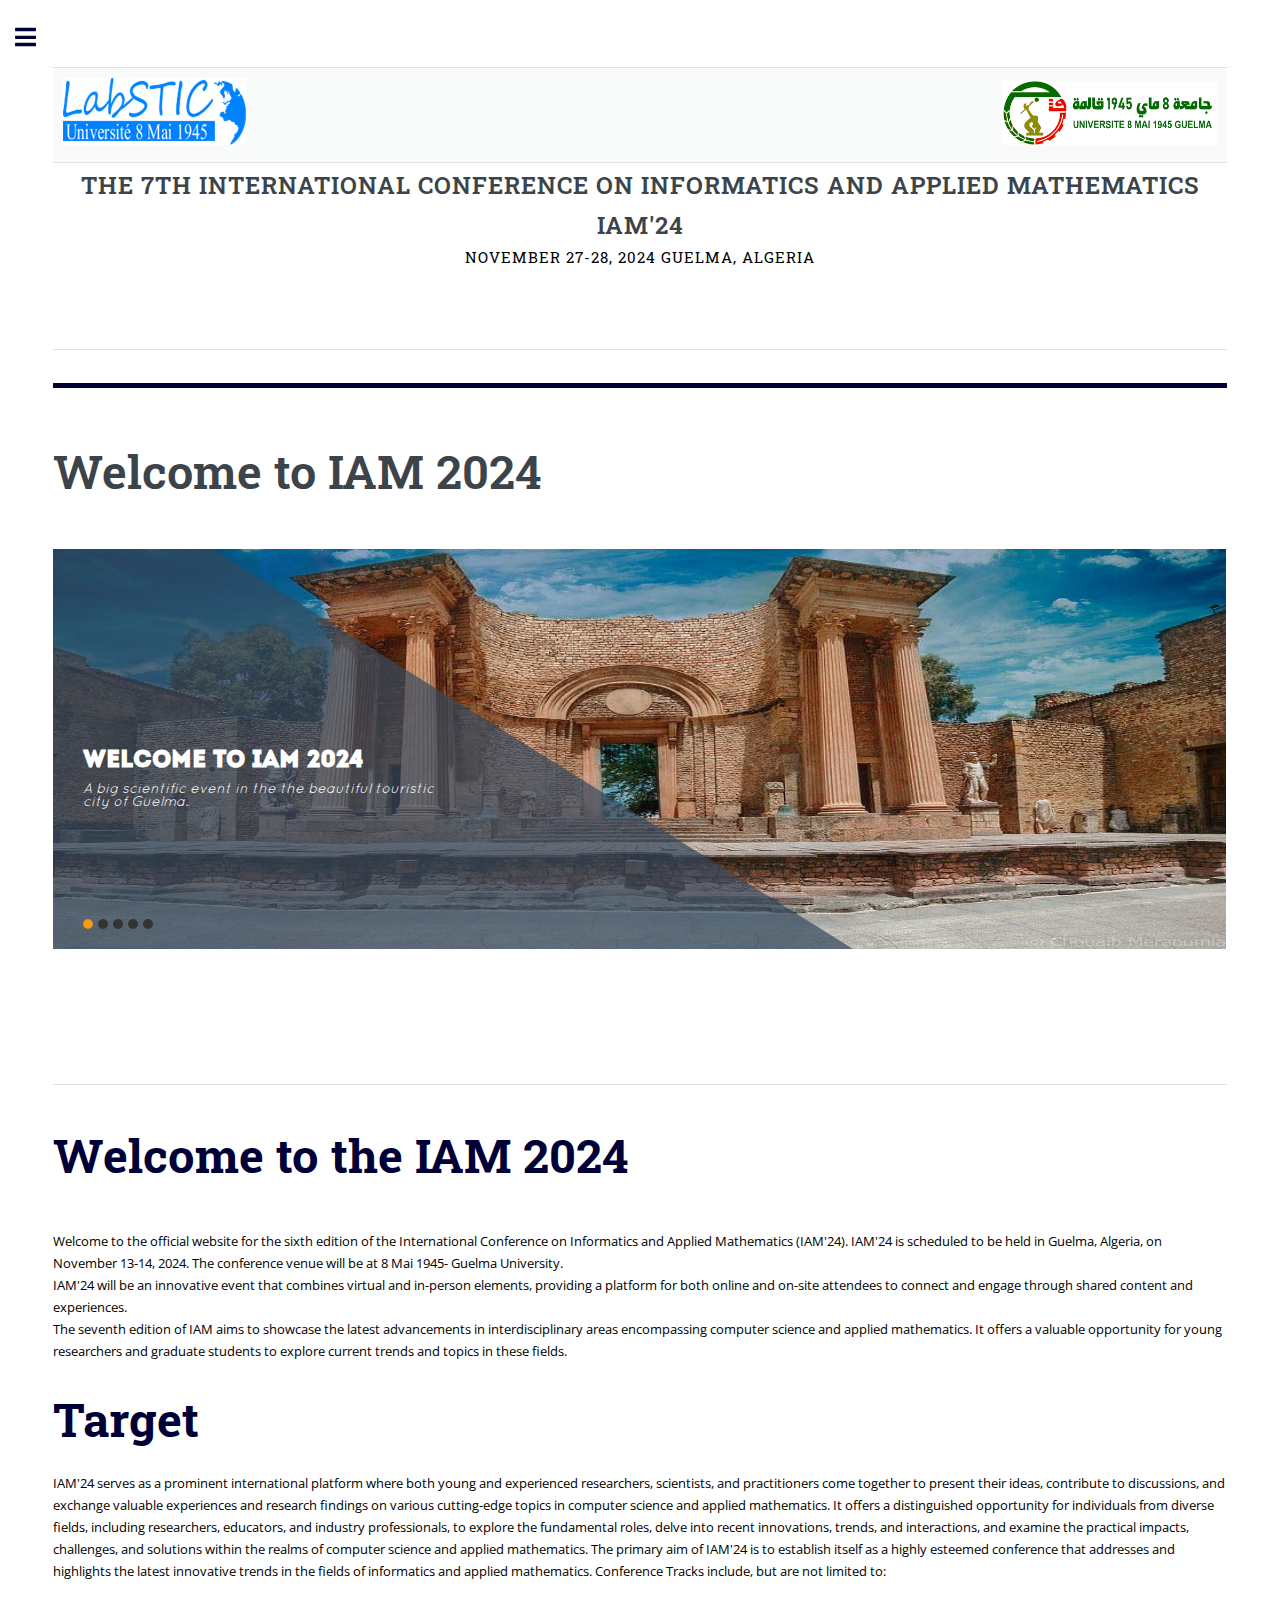
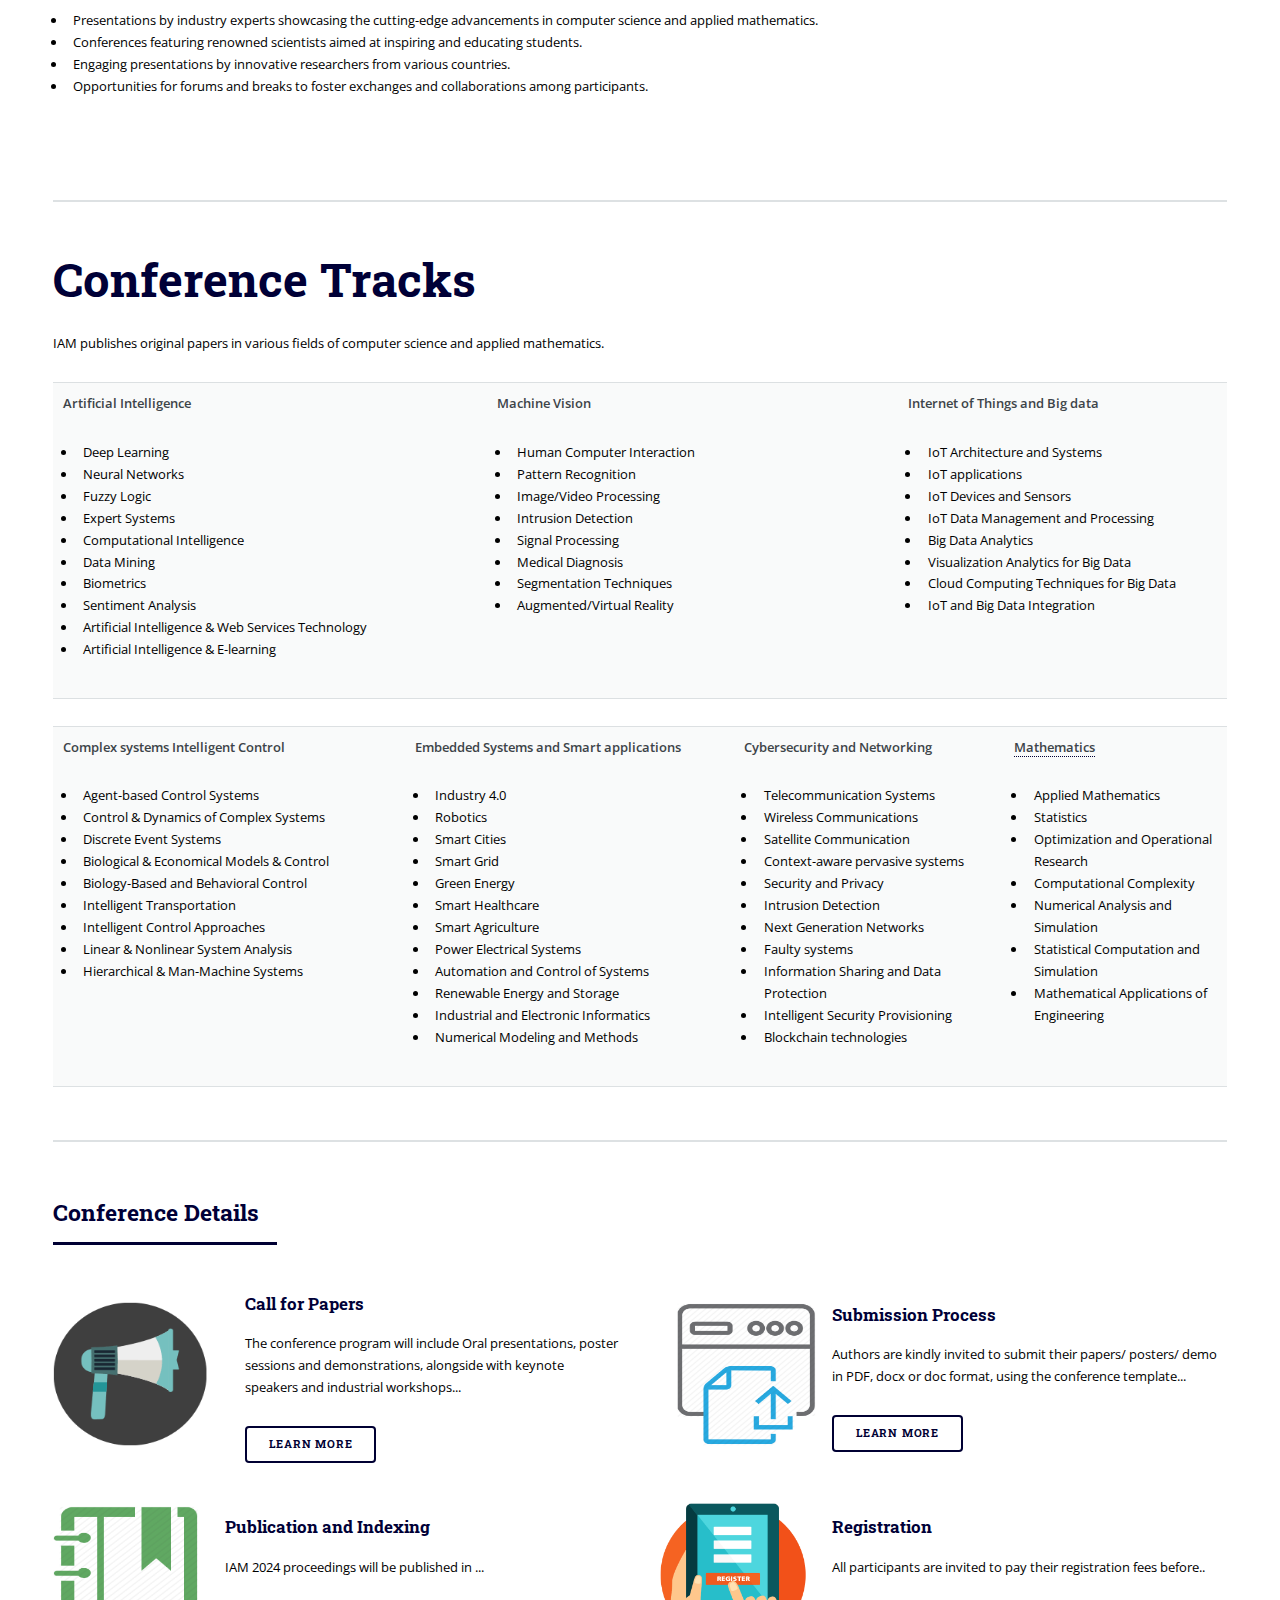
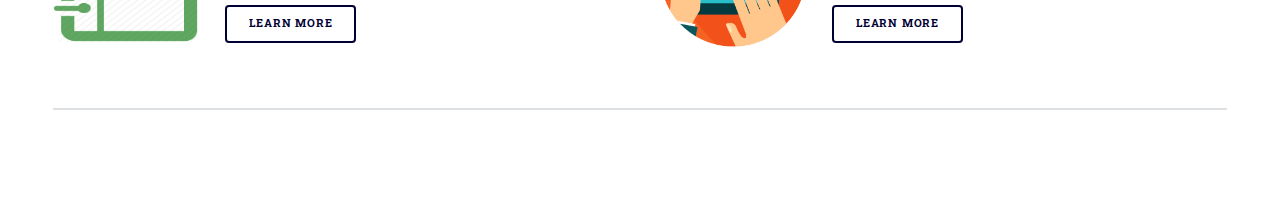
==== index.html @ 7e4f9a15 "V1" ====
<!DOCTYPE HTML>
<!--
	Editorial by HTML5 UP
	html5up.net | @ajlkn
	Free for personal and commercial use under the CCA 3.0 license (html5up.net/license)
-->
<html>
	<head>
		<title>IAM 2024</title>
		<meta charset="utf-8" />
		<meta name="viewport" content="width=device-width, initial-scale=1, user-scalable=no" />
		
		<link rel="stylesheet" href="assets/css/main.css" />
	    <style type="text/css">
<!--
.style3 {
	font-size: 24px;
	color: #000000;
}
.style4 {
	color: #000000;
	font-weight: bold;
}
-->
.responsive-image {
      max-width: 100%;
      height: auto;
    }
        </style>
</head>
	<body class="is-preload">

		<!-- Wrapper -->
			<div id="wrapper">

				<!-- Main -->
					<div id="main">
						<div class="inner">

							<!-- Header -->
								<header id="header" name="header">
									<div align="center">
									  <table width="100%" border="0">
									    <tr>
									      <td width="20%"><img src="images/labstic.png" class="responsive-image"  alt=""/></td>
									      <td width="60%">&nbsp;</td>
									      <td width="20%"><img src="images/univ.png" class="responsive-image"  alt=""/></td>
								        </tr>
									    <tr>
									      <td colspan="3"><div align="center">
									        <p><a href="index.html" class="logo"><span class="style3"><strong>The 7th International Conference on Informatics and Applied Mathematics IAM'24</strong></span> <br>
									          November 27-28, 2024  GUELMA, ALGERIA </a></p>
									        <p style="color: #FF000F"></p>
								          </div>
								          <p>&nbsp;</p></td>
								        </tr>
								      </table>
									  <p><a href="index.html" class="logo">
									  </a><a href="index.html" class="logo">
								      </a>					</span> 			  </p>
									  </div>
									
						  </header>
							<!-- Banner -->
						  <section>
								<header class="main">
									<h1><strong>Welcome to IAM 2024</strong> </h1>
								</header>
							<span class="image main"><iframe src="slider.html" frameborder="0" scrolling="no" seamless="seamless" style="display:block; width:100%; height:55vh;"></iframe></span>
								<hr class="major" />
							<div class="content">

									<header>
											<h1>Welcome to the IAM 2024</h1>		</header>
										<br>
										
                                        <p>Welcome to the official website for the sixth edition of  the International Conference on Informatics and Applied Mathematics (IAM'24).  IAM'24 is scheduled to be held in Guelma, Algeria, on November 13-14, 2024. The  conference venue will be at 8 Mai 1945- Guelma University.<br>
                                          IAM'24 will be an innovative event that combines virtual  and in-person elements, providing a platform for both online and on-site  attendees to connect and engage through shared content and experiences.<br>
                                          The seventh edition of IAM aims to showcase the latest  advancements in interdisciplinary areas encompassing computer science and  applied mathematics. It offers a valuable opportunity for young researchers and  graduate students to explore current trends and topics in these fields.</p>
                                        <h1>Target</h1>
                                        <p>IAM'24 serves as a prominent international platform where both young and experienced researchers, scientists, and practitioners come together to present their ideas, contribute to discussions, and exchange valuable experiences and research findings on various cutting-edge topics in computer science and applied mathematics. It offers a distinguished opportunity for individuals from diverse fields, including researchers, educators, and industry professionals, to explore the fundamental roles, delve into recent innovations, trends, and interactions, and examine the practical impacts, challenges, and solutions within the realms of computer science and applied mathematics.
The primary aim of IAM'24 is to establish itself as a highly esteemed conference that addresses and highlights the latest innovative trends in the fields of informatics and applied mathematics. Conference Tracks include, but are not limited to:
 <ul>
                                          <li><span dir="LTR"> </span>Presentations by industry experts  showcasing the cutting-edge advancements in computer science and applied  mathematics.</li>
                                          <li><span dir="LTR"> </span>Conferences featuring renowned  scientists aimed at inspiring and educating students.</li>
                                          <li><span dir="LTR"> </span>Engaging presentations by innovative  researchers from various countries.</li>
                                          <li><span dir="LTR"> </span>Opportunities for forums and breaks to  foster exchanges and collaborations among participants.</li>
                                        </ul>
                                        <p>&nbsp;</p>
								
								
							</div>
								
								
	</section>
								
								
						 <section id="banner">
						  <hr class="major" />
						   <div class="content">
										<header>
											<h1>Conference Tracks</h1>
											
										</header>
										<p>IAM publishes original papers in various fields of computer science and applied mathematics.</p>
										<table width="81%" border="0">
                                          <tr>
                                            <td width="37%"><p><strong>Artificial  Intelligence</strong></p>
                                              <ul type="disc">
                                                <li>Deep Learning</li>
                                                <li>Neural Networks</li>
                                                <li>Fuzzy Logic</li>
                                                <li>Expert Systems</li>
                                                <li>Computational Intelligence</li>
                                                <li>Data Mining</li>
                                                <li>Biometrics</li>
                                                <li>Sentiment Analysis</li>
                                                <li>Artificial Intelligence & Web Services Technology </li>
                                                <li>Artificial Intelligence & E-learning </li>
                                            </ul></td>
                                            <td width="35%"><p><strong>Machine  Vision</strong></p>
                                              <ul type="disc">
                                                <li>Human Computer Interaction</li>
                                                <li>Pattern Recognition</li>
                                                <li>Image/Video Processing</li>
                                                <li>Intrusion Detection</li>
                                                <li>Signal Processing</li>
                                                <li>Medical Diagnosis</li>
                                                <li>Segmentation Techniques</li>
                                                <li>Augmented/Virtual Reality</li>
                                            </ul></td>
                                            <td width="28%"><p><strong>Internet of  Things and Big data</strong></p>
                                              <ul type="disc">
                                                <li>IoT Architecture       and Systems</li>
                                                <li>IoT       applications </li>
                                                <li>IoT       Devices and Sensors</li>
                                                <li>IoT       Data Management and Processing</li>
                                                <li>Big       Data Analytics</li>
                                                <li><span dir="LTR"> </span>Visualization Analytics for Big Data</li>
                                                <li><span dir="LTR"> </span>Cloud Computing Techniques for Big Data</li>
                                                <li>IoT and Big Data Integration</li>
                                            </ul></td>
                                          </tr>
                                        </table>
										<table width="100%" border="0">
                                          <tr>
                                            <td width="30%"><p><strong>Complex  systems</strong><strong> Intelligent Control  </strong>&nbsp;</p>
                                              <ul type="disc">
                                                <li>Agent-based       Control Systems</li>
                                                <li>Control       &amp; Dynamics of Complex Systems</li>
                                                <li>Discrete       Event Systems</li>
                                                <li>Biological       &amp; Economical Models &amp; Control</li>
                                                <li>Biology-Based       and Behavioral Control</li>
                                                <li>Intelligent       Transportation</li>
                                                <li>Intelligent       Control Approaches </li>
                                                <li>Linear       &amp; Nonlinear System Analysis</li>
                                                <li>Hierarchical       &amp; Man-Machine Systems</li>
                                            </ul></td>
                                            <td width="28%"><p><strong>Embedded Systems and Smart applications</strong></p>
                                              <ul type="disc">
                                                <li>Industry       4.0</li>
                                                <li>Robotics</li>
                                                <li>Smart       Cities</li>
                                                <li>Smart       Grid</li>
                                                <li>Green       Energy</li>
                                                <li>Smart       Healthcare</li>
                                                <li>Smart       Agriculture </li>
                                                <li>Power       Electrical Systems</li>
                                                <li><span dir="LTR"> </span>Automation  and Control of Systems</li>
                                                <li><span dir="LTR"> </span>Renewable Energy and Storage</li>
                                                <li><span dir="LTR"> </span>Industrial and Electronic Informatics </li>
                                                <li>Numerical Modeling and Methods</li>
                                            </ul></td>
                                            <td width="23%"><p><strong>Cybersecurity and Networking</strong></p>
                                              <ul type="disc">
                                                <li>Telecommunication       Systems</li>
                                                <li>Wireless Communications </li>
                                                <li>Satellite Communication </li>
                                                <li>Context-aware       pervasive systems</li>
                                                <li>Security       and Privacy</li>
                                                <li>Intrusion       Detection</li>
                                                <li>Next       Generation Networks </li>
                                                <li>Faulty       systems</li>
                                                <li>Information       Sharing and Data Protection</li>
                                                <li>Intelligent       Security Provisioning</li>
                                                <li>Blockchain       technologies</li>
                                            </ul></td>
                                            <td width="19%"><p><a name="_Hlk160955831"><strong>Mathematics</strong></a></p>
                                              <ul type="disc">
                                                <li>Applied Mathematics</li>
                                                <li>Statistics</li>
                                                <li>Optimization and Operational Research</li>
                                                <li>Computational Complexity</li>
                                                <li>Numerical Analysis and Simulation</li>
                                                <li>Statistical Computation and Simulation</li>
                                                <li>Mathematical Applications of Engineering</li>
                                            </ul></td>
                                          </tr>
                                        </table>
										
                           </div>
						 </section>
							
							<!-- Section -->
								<section>
									<header class="major">
										<h2>Conference Details</h2>
									</header>
									<div class="features">
										<article>
											<span> <img src="images/cfp.png" width="192" height="144" /></span>
											<div class="content">
												<h3>Call for Papers</h3>
												<p>The conference program will include Oral presentations, poster sessions and demonstrations, alongside with keynote speakers and industrial workshops...</p> <a href="cfp.html" class="button big">Learn More</a>
											</div>
									  </article>
										<article>
											<span> <img src="images/as.png" width="172" height="144"  /></span>
											<div class="content">
												<h3>Submission Process</h3>
												<p>Authors are kindly invited to submit their papers/ posters/ demo in PDF, docx or doc format, using the conference template...</p><a href="cfp.html#sub" class="button big">Learn More</a>
											</div>
									  </article>
										<article>
											<span> <img src="images/pub.png" width="172" height="144"  /></span>
											<div class="content">
												<h3>Publication and Indexing</h3>
												<p>IAM 2024 proceedings will be published in ...</p>
												<a href="pub.html" class="button big">Learn More</a>
											</div>
										</article>
										<article>
											<span> <img src="images/reg.png" width="172" height="144"  /></span>
											<div class="content">
												<h3>Registration</h3>
												<p>All participants are invited to pay their registration fees before..</p><a href="reg.html" class="button big">Learn More</a>
											</div>
										</article>
									</div>
								</section>

							<!-- Section -->
								<section>
								  <div class="posts"></div>
						  </section>

						</div>
					</div>

				<!-- Sidebar -->
					<div id="sidebar">
						<div class="inner">

							<!-- Search -->
								<section ><span class="image main"><a href="index.html"><img src="images/logo2.png" border="0" ></a></span></section>

							<!-- Menu -->
								<nav id="menu">
									<header class="major">
										<h2>Menu</h2>
									</header>
									<ul>
										<li><a href="index.html">Home</a></li>
										<li><a href="cfp.html">Call for Papers</a></li>
										<li><a href="dates.html">Important Dates</a></li>
										<li><a href="pub.html">Publication and Indexing</a></li>
										<li>
											<span class="opener">Conference Team</span>
											<ul>
												<li><a href="team.html#hc">Honorary Chair</a></li>
												<li><a href="team.html#cc">Conference Chair</a></li>
												<li><a href="team.html#occ">Organizing Committee Chair</a></li>
												<li><a href="team.html#ocm">Organizing Committee Members</a></li>
												<li><a href="team.html#tpc">Technical Program Committee</a></li>
											</ul>
									  </li>
										
										
										<li><a href="speak.html">Invited Speakers</a></li>
										<li><a href="venue.html">Conference Venue</a></li>
										<li><a href="activities.html">Social Activities</a></li>
									</ul>
								</nav>

							
							<!-- Section -->
								<section>
									<header class="major">
										<h2>Get in touch</h2>
									</header>
									<p>Thank you for your interest in the IAM Conference. Please feel free to send your queries via </p>
									<ul class="contact">
										<li class="icon solid fa-envelope"><a href="mailto:iamconferenceguelma@gmail.com">
											iamconferenceguelma@gmail.com</a></li>
										<li class="icon solid fa-home">LabSTIC Laboratory, University of Guelma, BP 401 GUELMA 24000, Algeria</li>
									</ul>
								</section>

					  </div>
					</div>

			</div>

		<!-- Scripts -->
			<script src="assets/js/jquery.min.js"></script>
			<script src="assets/js/browser.min.js"></script>
			<script src="assets/js/breakpoints.min.js"></script>
			<script src="assets/js/util.js"></script>
			<script src="assets/js/main.js"></script>

	</body>
</html>
---- assets/css/main.css ----
@import url(fontawesome-all.min.css);
@import url("https://fonts.googleapis.com/css?family=Open+Sans:400,600,400italic,600italic|Roboto+Slab:400,700");
/*
	Editorial by HTML5 UP
	html5up.net | @ajlkn
	Free for personal and commercial use under the CCA 3.0 license (html5up.net/license)
*/
html, body, div, span, applet, object,
iframe, h1, h2, h3, h4, h5, h6, p, blockquote,
pre, a, abbr, acronym, address, big, cite,
code, del, dfn, em, img, ins, kbd, q, s, samp,
small, strike, strong, sub, sup, tt, var, b,
u, i, center, dl, dt, dd, ol, ul, li, fieldset,
form, label, legend, table, caption, tbody,
tfoot, thead, tr, th, td, article, aside,
canvas, details, embed, figure, figcaption,
footer, header, hgroup, menu, nav, output, ruby,
section, summary, time, mark, audio, video {
  margin: 0;
  padding: 0;
  border: 0;
  font-size: 100%;
  font: inherit;
  vertical-align: baseline; }

article, aside, details, figcaption, figure,
footer, header, hgroup, menu, nav, section {
  display: block; }

body {
  line-height: 1; }

ol, ul {
  list-style: none; }

blockquote, q {
  quotes: none; }
  blockquote:before, blockquote:after, q:before, q:after {
    content: '';
    content: none; }

table {
  border-collapse: collapse;
  border-spacing: 0; }

body {
  -webkit-text-size-adjust: none; }

mark {
  background-color: transparent;
  color: inherit; }

input::-moz-focus-inner {
  border: 0;
  padding: 0; }

input, select, textarea {
  -moz-appearance: none;
  -webkit-appearance: none;
  -ms-appearance: none;
  appearance: none; }

/* Basic */
@-ms-viewport {
  width: device-width; }

body {
  -ms-overflow-style: scrollbar; }

@media screen and (max-width: 480px) {
  html, body {
    min-width: 320px; } }

html {
	box-sizing: border-box;
	width: 100%;
}

*, *:before, *:after {
  box-sizing: inherit; }

body {
  background: #ffffff; }
  body.is-preload *, body.is-preload *:before, body.is-preload *:after, body.is-resizing *, body.is-resizing *:before, body.is-resizing *:after {
    -moz-animation: none !important;
    -webkit-animation: none !important;
    -ms-animation: none !important;
    animation: none !important;
    -moz-transition: none !important;
    -webkit-transition: none !important;
    -ms-transition: none !important;
    transition: none !important; }

/* Type */
body, input, select, textarea {
  color: #000000;
  font-family: "Open Sans", sans-serif;
  font-size: 13pt;
  font-weight: 400;
  line-height: 1.65; }
  @media screen and (max-width: 1680px) {
    body, input, select, textarea {
      font-size: 11pt; } }
  @media screen and (max-width: 1280px) {
    body, input, select, textarea {
      font-size: 10pt; } }
  @media screen and (max-width: 360px) {
    body, input, select, textarea {
      font-size: 9pt; } }

a {
  -moz-transition: color 0.2s ease-in-out, border-bottom-color 0.2s ease-in-out;
  -webkit-transition: color 0.2s ease-in-out, border-bottom-color 0.2s ease-in-out;
  -ms-transition: color 0.2s ease-in-out, border-bottom-color 0.2s ease-in-out;
  transition: color 0.2s ease-in-out, border-bottom-color 0.2s ease-in-out;
  border-bottom: dotted 1px;
  color: #000033;
  text-decoration: none; }
  a:hover {
    border-bottom-color: #000033;
    color: #000033 !important; }
    a:hover strong {
      color: inherit; }

strong, b {
  color: #3d4449;
  font-weight: 600; }

em, i {
  font-style: italic; }

p {
  margin: 0 0 2em 0; }

h1, h2, h3, h4, h5, h6 {
  color: #000037;
  font-family: "Roboto Slab", serif;
  font-weight: 700;
  line-height: 1.5;
  margin: 0 0 1em 0; }
  h1 a, h2 a, h3 a, h4 a, h5 a, h6 a {
    color: inherit;
    text-decoration: none;
    border-bottom: 0; }

h1 {
  font-size: 4em;
  margin: 0 0 0.5em 0;
  line-height: 1.3; }

h2 {
  font-size: 1.75em; }

h3 {
  font-size: 1.25em; }

h4 {
  font-size: 1.1em; }

h5 {
  font-size: 0.9em; }

h6 {
  font-size: 0.7em; }

@media screen and (max-width: 1680px) {
  h1 {
    font-size: 3.5em; } }

@media screen and (max-width: 980px) {
  h1 {
    font-size: 3.25em; } }

@media screen and (max-width: 736px) {
  h1 {
    font-size: 2em;
    line-height: 1.4; }
  h2 {
    font-size: 1.5em; } }

sub {
  font-size: 0.8em;
  position: relative;
  top: 0.5em; }

sup {
  font-size: 0.8em;
  position: relative;
  top: -0.5em; }

blockquote {
  border-left: solid 3px rgba(210, 215, 217, 0.75);
  font-style: italic;
  margin: 0 0 2em 0;
  padding: 0.5em 0 0.5em 2em; }

code {
  background: rgba(230, 235, 237, 0.25);
  border-radius: 0.375em;
  border: solid 1px rgba(210, 215, 217, 0.75);
  font-family: "Courier New", monospace;
  font-size: 0.9em;
  margin: 0 0.25em;
  padding: 0.25em 0.65em; }

pre {
  -webkit-overflow-scrolling: touch;
  font-family: "Courier New", monospace;
  font-size: 0.9em;
  margin: 0 0 2em 0; }
  pre code {
    display: block;
    line-height: 1.75;
    padding: 1em 1.5em;
    overflow-x: auto; }

hr {
  border: 0;
  border-bottom: solid 1px rgba(210, 215, 217, 0.75);
  margin: 2em 0; }
  hr.major {
    margin: 3em 0; }

.align-left {
  text-align: left; }

.align-center {
  text-align: center; }

.align-right {
  text-align: right; }

/* Row */
.row {
  display: flex;
  flex-wrap: wrap;
  box-sizing: border-box;
  align-items: stretch; }
  .row > * {
    box-sizing: border-box; }
  .row.gtr-uniform > * > :last-child {
    margin-bottom: 0; }
  .row.aln-left {
    justify-content: flex-start; }
  .row.aln-center {
    justify-content: center; }
  .row.aln-right {
    justify-content: flex-end; }
  .row.aln-top {
    align-items: flex-start; }
  .row.aln-middle {
    align-items: center; }
  .row.aln-bottom {
    align-items: flex-end; }
  .row > .imp {
    order: -1; }
  .row > .col-1 {
    width: 8.33333%; }
  .row > .off-1 {
    margin-left: 8.33333%; }
  .row > .col-2 {
    width: 16.66667%; }
  .row > .off-2 {
    margin-left: 16.66667%; }
  .row > .col-3 {
    width: 25%; }
  .row > .off-3 {
    margin-left: 25%; }
  .row > .col-4 {
    width: 33.33333%; }
  .row > .off-4 {
    margin-left: 33.33333%; }
  .row > .col-5 {
    width: 41.66667%; }
  .row > .off-5 {
    margin-left: 41.66667%; }
  .row > .col-6 {
    width: 50%; }
  .row > .off-6 {
    margin-left: 50%; }
  .row > .col-7 {
    width: 58.33333%; }
  .row > .off-7 {
    margin-left: 58.33333%; }
  .row > .col-8 {
    width: 66.66667%; }
  .row > .off-8 {
    margin-left: 66.66667%; }
  .row > .col-9 {
    width: 75%; }
  .row > .off-9 {
    margin-left: 75%; }
  .row > .col-10 {
    width: 83.33333%; }
  .row > .off-10 {
    margin-left: 83.33333%; }
  .row > .col-11 {
    width: 91.66667%; }
  .row > .off-11 {
    margin-left: 91.66667%; }
  .row > .col-12 {
    width: 100%; }
  .row > .off-12 {
    margin-left: 100%; }
  .row.gtr-0 {
    margin-top: 0;
    margin-left: 0em; }
    .row.gtr-0 > * {
      padding: 0 0 0 0em; }
    .row.gtr-0.gtr-uniform {
      margin-top: 0em; }
      .row.gtr-0.gtr-uniform > * {
        padding-top: 0em; }
  .row.gtr-25 {
    margin-top: 0;
    margin-left: -0.375em; }
    .row.gtr-25 > * {
      padding: 0 0 0 0.375em; }
    .row.gtr-25.gtr-uniform {
      margin-top: -0.375em; }
      .row.gtr-25.gtr-uniform > * {
        padding-top: 0.375em; }
  .row.gtr-50 {
    margin-top: 0;
    margin-left: -0.75em; }
    .row.gtr-50 > * {
      padding: 0 0 0 0.75em; }
    .row.gtr-50.gtr-uniform {
      margin-top: -0.75em; }
      .row.gtr-50.gtr-uniform > * {
        padding-top: 0.75em; }
  .row {
    margin-top: 0;
    margin-left: -1.5em; }
    .row > * {
      padding: 0 0 0 1.5em; }
    .row.gtr-uniform {
      margin-top: -1.5em; }
      .row.gtr-uniform > * {
        padding-top: 1.5em; }
  .row.gtr-150 {
    margin-top: 0;
    margin-left: -2.25em; }
    .row.gtr-150 > * {
      padding: 0 0 0 2.25em; }
    .row.gtr-150.gtr-uniform {
      margin-top: -2.25em; }
      .row.gtr-150.gtr-uniform > * {
        padding-top: 2.25em; }
  .row.gtr-200 {
    margin-top: 0;
    margin-left: -3em; }
    .row.gtr-200 > * {
      padding: 0 0 0 3em; }
    .row.gtr-200.gtr-uniform {
      margin-top: -3em; }
      .row.gtr-200.gtr-uniform > * {
        padding-top: 3em; }
  @media screen and (max-width: 1680px) {
    .row {
      display: flex;
      flex-wrap: wrap;
      box-sizing: border-box;
      align-items: stretch; }
      .row > * {
        box-sizing: border-box; }
      .row.gtr-uniform > * > :last-child {
        margin-bottom: 0; }
      .row.aln-left {
        justify-content: flex-start; }
      .row.aln-center {
        justify-content: center; }
      .row.aln-right {
        justify-content: flex-end; }
      .row.aln-top {
        align-items: flex-start; }
      .row.aln-middle {
        align-items: center; }
      .row.aln-bottom {
        align-items: flex-end; }
      .row > .imp-xlarge {
        order: -1; }
      .row > .col-1-xlarge {
        width: 8.33333%; }
      .row > .off-1-xlarge {
        margin-left: 8.33333%; }
      .row > .col-2-xlarge {
        width: 16.66667%; }
      .row > .off-2-xlarge {
        margin-left: 16.66667%; }
      .row > .col-3-xlarge {
        width: 25%; }
      .row > .off-3-xlarge {
        margin-left: 25%; }
      .row > .col-4-xlarge {
        width: 33.33333%; }
      .row > .off-4-xlarge {
        margin-left: 33.33333%; }
      .row > .col-5-xlarge {
        width: 41.66667%; }
      .row > .off-5-xlarge {
        margin-left: 41.66667%; }
      .row > .col-6-xlarge {
        width: 50%; }
      .row > .off-6-xlarge {
        margin-left: 50%; }
      .row > .col-7-xlarge {
        width: 58.33333%; }
      .row > .off-7-xlarge {
        margin-left: 58.33333%; }
      .row > .col-8-xlarge {
        width: 66.66667%; }
      .row > .off-8-xlarge {
        margin-left: 66.66667%; }
      .row > .col-9-xlarge {
        width: 75%; }
      .row > .off-9-xlarge {
        margin-left: 75%; }
      .row > .col-10-xlarge {
        width: 83.33333%; }
      .row > .off-10-xlarge {
        margin-left: 83.33333%; }
      .row > .col-11-xlarge {
        width: 91.66667%; }
      .row > .off-11-xlarge {
        margin-left: 91.66667%; }
      .row > .col-12-xlarge {
        width: 100%; }
      .row > .off-12-xlarge {
        margin-left: 100%; }
      .row.gtr-0 {
        margin-top: 0;
        margin-left: 0em; }
        .row.gtr-0 > * {
          padding: 0 0 0 0em; }
        .row.gtr-0.gtr-uniform {
          margin-top: 0em; }
          .row.gtr-0.gtr-uniform > * {
            padding-top: 0em; }
      .row.gtr-25 {
        margin-top: 0;
        margin-left: -0.375em; }
        .row.gtr-25 > * {
          padding: 0 0 0 0.375em; }
        .row.gtr-25.gtr-uniform {
          margin-top: -0.375em; }
          .row.gtr-25.gtr-uniform > * {
            padding-top: 0.375em; }
      .row.gtr-50 {
        margin-top: 0;
        margin-left: -0.75em; }
        .row.gtr-50 > * {
          padding: 0 0 0 0.75em; }
        .row.gtr-50.gtr-uniform {
          margin-top: -0.75em; }
          .row.gtr-50.gtr-uniform > * {
            padding-top: 0.75em; }
      .row {
        margin-top: 0;
        margin-left: -1.5em; }
        .row > * {
          padding: 0 0 0 1.5em; }
        .row.gtr-uniform {
          margin-top: -1.5em; }
          .row.gtr-uniform > * {
            padding-top: 1.5em; }
      .row.gtr-150 {
        margin-top: 0;
        margin-left: -2.25em; }
        .row.gtr-150 > * {
          padding: 0 0 0 2.25em; }
        .row.gtr-150.gtr-uniform {
          margin-top: -2.25em; }
          .row.gtr-150.gtr-uniform > * {
            padding-top: 2.25em; }
      .row.gtr-200 {
        margin-top: 0;
        margin-left: -3em; }
        .row.gtr-200 > * {
          padding: 0 0 0 3em; }
        .row.gtr-200.gtr-uniform {
          margin-top: -3em; }
          .row.gtr-200.gtr-uniform > * {
            padding-top: 3em; } }
  @media screen and (max-width: 1280px) {
    .row {
      display: flex;
      flex-wrap: wrap;
      box-sizing: border-box;
      align-items: stretch; }
      .row > * {
        box-sizing: border-box; }
      .row.gtr-uniform > * > :last-child {
        margin-bottom: 0; }
      .row.aln-left {
        justify-content: flex-start; }
      .row.aln-center {
        justify-content: center; }
      .row.aln-right {
        justify-content: flex-end; }
      .row.aln-top {
        align-items: flex-start; }
      .row.aln-middle {
        align-items: center; }
      .row.aln-bottom {
        align-items: flex-end; }
      .row > .imp-large {
        order: -1; }
      .row > .col-1-large {
        width: 8.33333%; }
      .row > .off-1-large {
        margin-left: 8.33333%; }
      .row > .col-2-large {
        width: 16.66667%; }
      .row > .off-2-large {
        margin-left: 16.66667%; }
      .row > .col-3-large {
        width: 25%; }
      .row > .off-3-large {
        margin-left: 25%; }
      .row > .col-4-large {
        width: 33.33333%; }
      .row > .off-4-large {
        margin-left: 33.33333%; }
      .row > .col-5-large {
        width: 41.66667%; }
      .row > .off-5-large {
        margin-left: 41.66667%; }
      .row > .col-6-large {
        width: 50%; }
      .row > .off-6-large {
        margin-left: 50%; }
      .row > .col-7-large {
        width: 58.33333%; }
      .row > .off-7-large {
        margin-left: 58.33333%; }
      .row > .col-8-large {
        width: 66.66667%; }
      .row > .off-8-large {
        margin-left: 66.66667%; }
      .row > .col-9-large {
        width: 75%; }
      .row > .off-9-large {
        margin-left: 75%; }
      .row > .col-10-large {
        width: 83.33333%; }
      .row > .off-10-large {
        margin-left: 83.33333%; }
      .row > .col-11-large {
        width: 91.66667%; }
      .row > .off-11-large {
        margin-left: 91.66667%; }
      .row > .col-12-large {
        width: 100%; }
      .row > .off-12-large {
        margin-left: 100%; }
      .row.gtr-0 {
        margin-top: 0;
        margin-left: 0em; }
        .row.gtr-0 > * {
          padding: 0 0 0 0em; }
        .row.gtr-0.gtr-uniform {
          margin-top: 0em; }
          .row.gtr-0.gtr-uniform > * {
            padding-top: 0em; }
      .row.gtr-25 {
        margin-top: 0;
        margin-left: -0.375em; }
        .row.gtr-25 > * {
          padding: 0 0 0 0.375em; }
        .row.gtr-25.gtr-uniform {
          margin-top: -0.375em; }
          .row.gtr-25.gtr-uniform > * {
            padding-top: 0.375em; }
      .row.gtr-50 {
        margin-top: 0;
        margin-left: -0.75em; }
        .row.gtr-50 > * {
          padding: 0 0 0 0.75em; }
        .row.gtr-50.gtr-uniform {
          margin-top: -0.75em; }
          .row.gtr-50.gtr-uniform > * {
            padding-top: 0.75em; }
      .row {
        margin-top: 0;
        margin-left: -1.5em; }
        .row > * {
          padding: 0 0 0 1.5em; }
        .row.gtr-uniform {
          margin-top: -1.5em; }
          .row.gtr-uniform > * {
            padding-top: 1.5em; }
      .row.gtr-150 {
        margin-top: 0;
        margin-left: -2.25em; }
        .row.gtr-150 > * {
          padding: 0 0 0 2.25em; }
        .row.gtr-150.gtr-uniform {
          margin-top: -2.25em; }
          .row.gtr-150.gtr-uniform > * {
            padding-top: 2.25em; }
      .row.gtr-200 {
        margin-top: 0;
        margin-left: -3em; }
        .row.gtr-200 > * {
          padding: 0 0 0 3em; }
        .row.gtr-200.gtr-uniform {
          margin-top: -3em; }
          .row.gtr-200.gtr-uniform > * {
            padding-top: 3em; } }
  @media screen and (max-width: 980px) {
    .row {
      display: flex;
      flex-wrap: wrap;
      box-sizing: border-box;
      align-items: stretch; }
      .row > * {
        box-sizing: border-box; }
      .row.gtr-uniform > * > :last-child {
        margin-bottom: 0; }
      .row.aln-left {
        justify-content: flex-start; }
      .row.aln-center {
        justify-content: center; }
      .row.aln-right {
        justify-content: flex-end; }
      .row.aln-top {
        align-items: flex-start; }
      .row.aln-middle {
        align-items: center; }
      .row.aln-bottom {
        align-items: flex-end; }
      .row > .imp-medium {
        order: -1; }
      .row > .col-1-medium {
        width: 8.33333%; }
      .row > .off-1-medium {
        margin-left: 8.33333%; }
      .row > .col-2-medium {
        width: 16.66667%; }
      .row > .off-2-medium {
        margin-left: 16.66667%; }
      .row > .col-3-medium {
        width: 25%; }
      .row > .off-3-medium {
        margin-left: 25%; }
      .row > .col-4-medium {
        width: 33.33333%; }
      .row > .off-4-medium {
        margin-left: 33.33333%; }
      .row > .col-5-medium {
        width: 41.66667%; }
      .row > .off-5-medium {
        margin-left: 41.66667%; }
      .row > .col-6-medium {
        width: 50%; }
      .row > .off-6-medium {
        margin-left: 50%; }
      .row > .col-7-medium {
        width: 58.33333%; }
      .row > .off-7-medium {
        margin-left: 58.33333%; }
      .row > .col-8-medium {
        width: 66.66667%; }
      .row > .off-8-medium {
        margin-left: 66.66667%; }
      .row > .col-9-medium {
        width: 75%; }
      .row > .off-9-medium {
        margin-left: 75%; }
      .row > .col-10-medium {
        width: 83.33333%; }
      .row > .off-10-medium {
        margin-left: 83.33333%; }
      .row > .col-11-medium {
        width: 91.66667%; }
      .row > .off-11-medium {
        margin-left: 91.66667%; }
      .row > .col-12-medium {
        width: 100%; }
      .row > .off-12-medium {
        margin-left: 100%; }
      .row.gtr-0 {
        margin-top: 0;
        margin-left: 0em; }
        .row.gtr-0 > * {
          padding: 0 0 0 0em; }
        .row.gtr-0.gtr-uniform {
          margin-top: 0em; }
          .row.gtr-0.gtr-uniform > * {
            padding-top: 0em; }
      .row.gtr-25 {
        margin-top: 0;
        margin-left: -0.375em; }
        .row.gtr-25 > * {
          padding: 0 0 0 0.375em; }
        .row.gtr-25.gtr-uniform {
          margin-top: -0.375em; }
          .row.gtr-25.gtr-uniform > * {
            padding-top: 0.375em; }
      .row.gtr-50 {
        margin-top: 0;
        margin-left: -0.75em; }
        .row.gtr-50 > * {
          padding: 0 0 0 0.75em; }
        .row.gtr-50.gtr-uniform {
          margin-top: -0.75em; }
          .row.gtr-50.gtr-uniform > * {
            padding-top: 0.75em; }
      .row {
        margin-top: 0;
        margin-left: -1.5em; }
        .row > * {
          padding: 0 0 0 1.5em; }
        .row.gtr-uniform {
          margin-top: -1.5em; }
          .row.gtr-uniform > * {
            padding-top: 1.5em; }
      .row.gtr-150 {
        margin-top: 0;
        margin-left: -2.25em; }
        .row.gtr-150 > * {
          padding: 0 0 0 2.25em; }
        .row.gtr-150.gtr-uniform {
          margin-top: -2.25em; }
          .row.gtr-150.gtr-uniform > * {
            padding-top: 2.25em; }
      .row.gtr-200 {
        margin-top: 0;
        margin-left: -3em; }
        .row.gtr-200 > * {
          padding: 0 0 0 3em; }
        .row.gtr-200.gtr-uniform {
          margin-top: -3em; }
          .row.gtr-200.gtr-uniform > * {
            padding-top: 3em; } }
  @media screen and (max-width: 736px) {
    .row {
      display: flex;
      flex-wrap: wrap;
      box-sizing: border-box;
      align-items: stretch; }
      .row > * {
        box-sizing: border-box; }
      .row.gtr-uniform > * > :last-child {
        margin-bottom: 0; }
      .row.aln-left {
        justify-content: flex-start; }
      .row.aln-center {
        justify-content: center; }
      .row.aln-right {
        justify-content: flex-end; }
      .row.aln-top {
        align-items: flex-start; }
      .row.aln-middle {
        align-items: center; }
      .row.aln-bottom {
        align-items: flex-end; }
      .row > .imp-small {
        order: -1; }
      .row > .col-1-small {
        width: 8.33333%; }
      .row > .off-1-small {
        margin-left: 8.33333%; }
      .row > .col-2-small {
        width: 16.66667%; }
      .row > .off-2-small {
        margin-left: 16.66667%; }
      .row > .col-3-small {
        width: 25%; }
      .row > .off-3-small {
        margin-left: 25%; }
      .row > .col-4-small {
        width: 33.33333%; }
      .row > .off-4-small {
        margin-left: 33.33333%; }
      .row > .col-5-small {
        width: 41.66667%; }
      .row > .off-5-small {
        margin-left: 41.66667%; }
      .row > .col-6-small {
        width: 50%; }
      .row > .off-6-small {
        margin-left: 50%; }
      .row > .col-7-small {
        width: 58.33333%; }
      .row > .off-7-small {
        margin-left: 58.33333%; }
      .row > .col-8-small {
        width: 66.66667%; }
      .row > .off-8-small {
        margin-left: 66.66667%; }
      .row > .col-9-small {
        width: 75%; }
      .row > .off-9-small {
        margin-left: 75%; }
      .row > .col-10-small {
        width: 83.33333%; }
      .row > .off-10-small {
        margin-left: 83.33333%; }
      .row > .col-11-small {
        width: 91.66667%; }
      .row > .off-11-small {
        margin-left: 91.66667%; }
      .row > .col-12-small {
        width: 100%; }
      .row > .off-12-small {
        margin-left: 100%; }
      .row.gtr-0 {
        margin-top: 0;
        margin-left: 0em; }
        .row.gtr-0 > * {
          padding: 0 0 0 0em; }
        .row.gtr-0.gtr-uniform {
          margin-top: 0em; }
          .row.gtr-0.gtr-uniform > * {
            padding-top: 0em; }
      .row.gtr-25 {
        margin-top: 0;
        margin-left: -0.375em; }
        .row.gtr-25 > * {
          padding: 0 0 0 0.375em; }
        .row.gtr-25.gtr-uniform {
          margin-top: -0.375em; }
          .row.gtr-25.gtr-uniform > * {
            padding-top: 0.375em; }
      .row.gtr-50 {
        margin-top: 0;
        margin-left: -0.75em; }
        .row.gtr-50 > * {
          padding: 0 0 0 0.75em; }
        .row.gtr-50.gtr-uniform {
          margin-top: -0.75em; }
          .row.gtr-50.gtr-uniform > * {
            padding-top: 0.75em; }
      .row {
        margin-top: 0;
        margin-left: -1.5em; }
        .row > * {
          padding: 0 0 0 1.5em; }
        .row.gtr-uniform {
          margin-top: -1.5em; }
          .row.gtr-uniform > * {
            padding-top: 1.5em; }
      .row.gtr-150 {
        margin-top: 0;
        margin-left: -2.25em; }
        .row.gtr-150 > * {
          padding: 0 0 0 2.25em; }
        .row.gtr-150.gtr-uniform {
          margin-top: -2.25em; }
          .row.gtr-150.gtr-uniform > * {
            padding-top: 2.25em; }
      .row.gtr-200 {
        margin-top: 0;
        margin-left: -3em; }
        .row.gtr-200 > * {
          padding: 0 0 0 3em; }
        .row.gtr-200.gtr-uniform {
          margin-top: -3em; }
          .row.gtr-200.gtr-uniform > * {
            padding-top: 3em; } }
  @media screen and (max-width: 480px) {
    .row {
      display: flex;
      flex-wrap: wrap;
      box-sizing: border-box;
      align-items: stretch; }
      .row > * {
        box-sizing: border-box; }
      .row.gtr-uniform > * > :last-child {
        margin-bottom: 0; }
      .row.aln-left {
        justify-content: flex-start; }
      .row.aln-center {
        justify-content: center; }
      .row.aln-right {
        justify-content: flex-end; }
      .row.aln-top {
        align-items: flex-start; }
      .row.aln-middle {
        align-items: center; }
      .row.aln-bottom {
        align-items: flex-end; }
      .row > .imp-xsmall {
        order: -1; }
      .row > .col-1-xsmall {
        width: 8.33333%; }
      .row > .off-1-xsmall {
        margin-left: 8.33333%; }
      .row > .col-2-xsmall {
        width: 16.66667%; }
      .row > .off-2-xsmall {
        margin-left: 16.66667%; }
      .row > .col-3-xsmall {
        width: 25%; }
      .row > .off-3-xsmall {
        margin-left: 25%; }
      .row > .col-4-xsmall {
        width: 33.33333%; }
      .row > .off-4-xsmall {
        margin-left: 33.33333%; }
      .row > .col-5-xsmall {
        width: 41.66667%; }
      .row > .off-5-xsmall {
        margin-left: 41.66667%; }
      .row > .col-6-xsmall {
        width: 50%; }
      .row > .off-6-xsmall {
        margin-left: 50%; }
      .row > .col-7-xsmall {
        width: 58.33333%; }
      .row > .off-7-xsmall {
        margin-left: 58.33333%; }
      .row > .col-8-xsmall {
        width: 66.66667%; }
      .row > .off-8-xsmall {
        margin-left: 66.66667%; }
      .row > .col-9-xsmall {
        width: 75%; }
      .row > .off-9-xsmall {
        margin-left: 75%; }
      .row > .col-10-xsmall {
        width: 83.33333%; }
      .row > .off-10-xsmall {
        margin-left: 83.33333%; }
      .row > .col-11-xsmall {
        width: 91.66667%; }
      .row > .off-11-xsmall {
        margin-left: 91.66667%; }
      .row > .col-12-xsmall {
        width: 100%; }
      .row > .off-12-xsmall {
        margin-left: 100%; }
      .row.gtr-0 {
        margin-top: 0;
        margin-left: 0em; }
        .row.gtr-0 > * {
          padding: 0 0 0 0em; }
        .row.gtr-0.gtr-uniform {
          margin-top: 0em; }
          .row.gtr-0.gtr-uniform > * {
            padding-top: 0em; }
      .row.gtr-25 {
        margin-top: 0;
        margin-left: -0.375em; }
        .row.gtr-25 > * {
          padding: 0 0 0 0.375em; }
        .row.gtr-25.gtr-uniform {
          margin-top: -0.375em; }
          .row.gtr-25.gtr-uniform > * {
            padding-top: 0.375em; }
      .row.gtr-50 {
        margin-top: 0;
        margin-left: -0.75em; }
        .row.gtr-50 > * {
          padding: 0 0 0 0.75em; }
        .row.gtr-50.gtr-uniform {
          margin-top: -0.75em; }
          .row.gtr-50.gtr-uniform > * {
            padding-top: 0.75em; }
      .row {
        margin-top: 0;
        margin-left: -1.5em; }
        .row > * {
          padding: 0 0 0 1.5em; }
        .row.gtr-uniform {
          margin-top: -1.5em; }
          .row.gtr-uniform > * {
            padding-top: 1.5em; }
      .row.gtr-150 {
        margin-top: 0;
        margin-left: -2.25em; }
        .row.gtr-150 > * {
          padding: 0 0 0 2.25em; }
        .row.gtr-150.gtr-uniform {
          margin-top: -2.25em; }
          .row.gtr-150.gtr-uniform > * {
            padding-top: 2.25em; }
      .row.gtr-200 {
        margin-top: 0;
        margin-left: -3em; }
        .row.gtr-200 > * {
          padding: 0 0 0 3em; }
        .row.gtr-200.gtr-uniform {
          margin-top: -3em; }
          .row.gtr-200.gtr-uniform > * {
            padding-top: 3em; } }

/* Section/Article */
section.special, article.special {
  text-align: center; }

header p {
  font-family: "Roboto Slab", serif;
  font-size: 1em;
  font-weight: 400;
  letter-spacing: 0.075em;
  margin-top: -0.5em;
  text-transform: uppercase; }

header.major > :last-child {
  border-bottom: solid 3px #000033;
  display: inline-block;
  margin: 0 0 2em 0;
  padding: 0 0.75em 0.5em 0; }

header.main > :last-child {
  margin: 0 0 1em 0; }

/* Form */
form {
  margin: 0 0 2em 0; }

label {
  color: #3d4449;
  display: block;
  font-size: 0.9em;
  font-weight: 600;
  margin: 0 0 1em 0; }

input[type="text"],
input[type="password"],
input[type="email"],
input[type="tel"],
input[type="search"],
input[type="url"],
select,
textarea {
  -moz-appearance: none;
  -webkit-appearance: none;
  -ms-appearance: none;
  appearance: none;
  background: #ffffff;
  border-radius: 0.375em;
  border: none;
  border: solid 1px rgba(210, 215, 217, 0.75);
  color: inherit;
  display: block;
  outline: 0;
  padding: 0 1em;
  text-decoration: none;
  width: 100%; }
  input[type="text"]:invalid,
  input[type="password"]:invalid,
  input[type="email"]:invalid,
  input[type="tel"]:invalid,
  input[type="search"]:invalid,
  input[type="url"]:invalid,
  select:invalid,
  textarea:invalid {
    box-shadow: none; }
  input[type="text"]:focus,
  input[type="password"]:focus,
  input[type="email"]:focus,
  input[type="tel"]:focus,
  input[type="search"]:focus,
  input[type="url"]:focus,
  select:focus,
  textarea:focus {
    border-color: #000033;
    box-shadow: 0 0 0 1px #000033; }

select {
  background-image: url("data:image/svg+xml;charset=utf8,%3Csvg xmlns='http://www.w3.org/2000/svg' width='40' height='40' preserveAspectRatio='none' viewBox='0 0 40 40'%3E%3Cpath d='M9.4,12.3l10.4,10.4l10.4-10.4c0.2-0.2,0.5-0.4,0.9-0.4c0.3,0,0.6,0.1,0.9,0.4l3.3,3.3c0.2,0.2,0.4,0.5,0.4,0.9 c0,0.4-0.1,0.6-0.4,0.9L20.7,31.9c-0.2,0.2-0.5,0.4-0.9,0.4c-0.3,0-0.6-0.1-0.9-0.4L4.3,17.3c-0.2-0.2-0.4-0.5-0.4-0.9 c0-0.4,0.1-0.6,0.4-0.9l3.3-3.3c0.2-0.2,0.5-0.4,0.9-0.4S9.1,12.1,9.4,12.3z' fill='rgba(210, 215, 217, 0.75)' /%3E%3C/svg%3E");
  background-size: 1.25em;
  background-repeat: no-repeat;
  background-position: calc(100% - 1em) center;
  height: 2.75em;
  padding-right: 2.75em;
  text-overflow: ellipsis; }
  select option {
    color: #3d4449;
    background: #ffffff; }
  select:focus::-ms-value {
    background-color: transparent; }
  select::-ms-expand {
    display: none; }

input[type="text"],
input[type="password"],
input[type="email"],
input[type="tel"],
input[type="search"],
input[type="url"],
select {
  height: 2.75em; }

textarea {
  padding: 0.75em 1em; }

input[type="checkbox"],
input[type="radio"] {
  -moz-appearance: none;
  -webkit-appearance: none;
  -ms-appearance: none;
  appearance: none;
  display: block;
  float: left;
  margin-right: -2em;
  opacity: 0;
  width: 1em;
  z-index: -1; }
  input[type="checkbox"] + label,
  input[type="radio"] + label {
    text-decoration: none;
    color: #7f888f;
    cursor: pointer;
    display: inline-block;
    font-size: 1em;
    font-weight: 400;
    padding-left: 2.4em;
    padding-right: 0.75em;
    position: relative; }
    input[type="checkbox"] + label:before,
    input[type="radio"] + label:before {
      -moz-osx-font-smoothing: grayscale;
      -webkit-font-smoothing: antialiased;
      display: inline-block;
      font-style: normal;
      font-variant: normal;
      text-rendering: auto;
      line-height: 1;
      text-transform: none !important;
      font-family: 'Font Awesome 5 Free';
      font-weight: 900; }
    input[type="checkbox"] + label:before,
    input[type="radio"] + label:before {
      background: #ffffff;
      border-radius: 0.375em;
      border: solid 1px rgba(210, 215, 217, 0.75);
      content: '';
      display: inline-block;
      font-size: 0.8em;
      height: 2.0625em;
      left: 0;
      line-height: 2.0625em;
      position: absolute;
      text-align: center;
      top: 0;
      width: 2.0625em; }
  input[type="checkbox"]:checked + label:before,
  input[type="radio"]:checked + label:before {
    background: #3d4449;
    border-color: #3d4449;
    color: #ffffff;
    content: '\f00c'; }
  input[type="checkbox"]:focus + label:before,
  input[type="radio"]:focus + label:before {
    border-color: #000033;
    box-shadow: 0 0 0 1px #000033; }

input[type="checkbox"] + label:before {
  border-radius: 0.375em; }

input[type="radio"] + label:before {
  border-radius: 100%; }

::-webkit-input-placeholder {
  color: #9fa3a6 !important;
  opacity: 1.0; }

:-moz-placeholder {
  color: #9fa3a6 !important;
  opacity: 1.0; }

::-moz-placeholder {
  color: #9fa3a6 !important;
  opacity: 1.0; }

:-ms-input-placeholder {
  color: #9fa3a6 !important;
  opacity: 1.0; }

/* Box */
.box {
  border-radius: 0.375em;
  border: solid 1px rgba(210, 215, 217, 0.75);
  margin-bottom: 2em;
  padding: 1.5em; }
  .box > :last-child,
  .box > :last-child > :last-child,
  .box > :last-child > :last-child > :last-child {
    margin-bottom: 0; }
  .box.alt {
    border: 0;
    border-radius: 0;
    padding: 0; }

/* Icon */
.icon {
  text-decoration: none;
  border-bottom: none;
  position: relative; }
  .icon:before {
    -moz-osx-font-smoothing: grayscale;
    -webkit-font-smoothing: antialiased;
    display: inline-block;
    font-style: normal;
    font-variant: normal;
    text-rendering: auto;
    line-height: 1;
    text-transform: none !important;
    font-family: 'Font Awesome 5 Free';
    font-weight: 400; }
  .icon > .label {
    display: none; }
  .icon:before {
    line-height: inherit; }
  .icon.solid:before {
    font-weight: 900; }
  .icon.brands:before {
    font-family: 'Font Awesome 5 Brands'; }

/* Image */
.image {
  border-radius: 0.375em;
  border: 0;
  display: inline-block;
  position: relative; }
  .image img {
    border-radius: 0.375em;
    display: block; }
  .image.left, .image.right {
    max-width: 40%; }
    .image.left img, .image.right img {
      width: 100%; }
  .image.left {
    float: left;
    padding: 0 1.5em 1em 0;
    top: 0.25em; }
  .image.right {
    float: right;
    padding: 0 0 1em 1.5em;
    top: 0.25em; }
  .image.fit {
    display: block;
    margin: 0 0 2em 0;
    width: 100%; }
    .image.fit img {
      width: 100%; }
  .image.main {
    display: block;
    margin: 0 0 3em 0;
    width: 100%; }
    .image.main img {
      width: 100%; }

a.image {
  overflow: hidden; }
  a.image img {
    -moz-transition: -moz-transform 0.2s ease;
    -webkit-transition: -webkit-transform 0.2s ease;
    -ms-transition: -ms-transform 0.2s ease;
    transition: transform 0.2s ease; }
  a.image:hover img {
    -moz-transform: scale(1.075);
    -webkit-transform: scale(1.075);
    -ms-transform: scale(1.075);
    transform: scale(1.075); }

/* List */
ol {
  list-style: decimal;
  margin: 0 0 2em 0;
  padding-left: 1.25em; }
  ol li {
    padding-left: 0.25em; }

ul {
  list-style: disc;
  margin: 0 0 2em 0;
  padding-left: 1em; }
  ul li {
    padding-left: 0.5em; }
  ul.alt {
    list-style: none;
    padding-left: 0; }
    ul.alt li {
      border-top: solid 1px rgba(210, 215, 217, 0.75);
      padding: 0.5em 0; }
      ul.alt li:first-child {
        border-top: 0;
        padding-top: 0; }

dl {
  margin: 0 0 2em 0; }
  dl dt {
    display: block;
    font-weight: 600;
    margin: 0 0 1em 0; }
  dl dd {
    margin-left: 2em; }

/* Actions */
ul.actions {
  display: -moz-flex;
  display: -webkit-flex;
  display: -ms-flex;
  display: flex;
  cursor: default;
  list-style: none;
  margin-left: -1em;
  padding-left: 0; }
  ul.actions li {
    padding: 0 0 0 1em;
    vertical-align: middle; }
  ul.actions.special {
    -moz-justify-content: center;
    -webkit-justify-content: center;
    -ms-justify-content: center;
    justify-content: center;
    width: 100%;
    margin-left: 0; }
    ul.actions.special li:first-child {
      padding-left: 0; }
  ul.actions.stacked {
    -moz-flex-direction: column;
    -webkit-flex-direction: column;
    -ms-flex-direction: column;
    flex-direction: column;
    margin-left: 0; }
    ul.actions.stacked li {
      padding: 1.3em 0 0 0; }
      ul.actions.stacked li:first-child {
        padding-top: 0; }
  ul.actions.fit {
    width: calc(100% + 1em); }
    ul.actions.fit li {
      -moz-flex-grow: 1;
      -webkit-flex-grow: 1;
      -ms-flex-grow: 1;
      flex-grow: 1;
      -moz-flex-shrink: 1;
      -webkit-flex-shrink: 1;
      -ms-flex-shrink: 1;
      flex-shrink: 1;
      width: 100%; }
      ul.actions.fit li > * {
        width: 100%; }
    ul.actions.fit.stacked {
      width: 100%; }

/* Icons */
ul.icons {
  cursor: default;
  list-style: none;
  padding-left: 0; }
  ul.icons li {
    display: inline-block;
    padding: 0 1em 0 0; }
    ul.icons li:last-child {
      padding-right: 0; }
    ul.icons li .icon {
      color: inherit; }
      ul.icons li .icon:before {
        font-size: 1.25em; }

/* Contact */
ul.contact {
  list-style: none;
  padding: 0; }
  ul.contact li {
    text-decoration: none;
    border-top: solid 1px rgba(210, 215, 217, 0.75);
    margin: 1.5em 0 0 0;
    padding: 1.5em 0 0 3em;
    position: relative; }
    ul.contact li:before {
      -moz-osx-font-smoothing: grayscale;
      -webkit-font-smoothing: antialiased;
      display: inline-block;
      font-style: normal;
      font-variant: normal;
      text-rendering: auto;
      line-height: 1;
      text-transform: none !important;
      font-family: 'Font Awesome 5 Free';
      font-weight: 400; }
    ul.contact li:before {
      color: #000033;
      display: inline-block;
      font-size: 1.5em;
      height: 1.125em;
      left: 0;
      line-height: 1.125em;
      position: absolute;
      text-align: center;
      top: 1em;
      width: 1.5em; }
    ul.contact li:first-child {
      border-top: 0;
      margin-top: 0;
      padding-top: 0; }
      ul.contact li:first-child:before {
        top: 0; }
    ul.contact li a {
      color: inherit; }

/* Pagination */
ul.pagination {
  cursor: default;
  list-style: none;
  padding-left: 0; }
  ul.pagination li {
    display: inline-block;
    padding-left: 0;
    vertical-align: middle; }
    ul.pagination li > .page {
      -moz-transition: background-color 0.2s ease-in-out, color 0.2s ease-in-out;
      -webkit-transition: background-color 0.2s ease-in-out, color 0.2s ease-in-out;
      -ms-transition: background-color 0.2s ease-in-out, color 0.2s ease-in-out;
      transition: background-color 0.2s ease-in-out, color 0.2s ease-in-out;
      border-bottom: 0;
      border-radius: 0.375em;
      display: inline-block;
      font-size: 0.8em;
      font-weight: 600;
      height: 2em;
      line-height: 2em;
      margin: 0 0.125em;
      min-width: 2em;
      padding: 0 0.5em;
      text-align: center; }
      ul.pagination li > .page.active {
        background-color: #000033;
        color: #ffffff !important; }
        ul.pagination li > .page.active:hover {
          background-color: #f67878; }
        ul.pagination li > .page.active:active {
          background-color: #f45c5c; }
    ul.pagination li:first-child {
      padding-right: 0.75em; }
    ul.pagination li:last-child {
      padding-left: 0.75em; }
  @media screen and (max-width: 480px) {
    ul.pagination li:nth-child(n+2):nth-last-child(n+2) {
      display: none; }
    ul.pagination li:first-child {
      padding-right: 0; } }

/* Table */
.table-wrapper {
  -webkit-overflow-scrolling: touch;
  overflow-x: auto; }

table {
  margin: 0 0 2em 0;
  width: 100%; }
  table tbody tr {
    border: solid 1px rgba(210, 215, 217, 0.75);
    border-left: 0;
    border-right: 0; }
    table tbody tr:nth-child(2n + 1) {
      background-color: rgba(230, 235, 237, 0.25); }
  table td {
    padding: 0.75em 0.75em; }
  table th {
    color: #3d4449;
    font-size: 0.9em;
    font-weight: 600;
    padding: 0 0.75em 0.75em 0.75em;
    text-align: left; }
  table thead {
    border-bottom: solid 2px rgba(210, 215, 217, 0.75); }
  table tfoot {
    border-top: solid 2px rgba(210, 215, 217, 0.75); }
  table.alt {
    border-collapse: separate; }
    table.alt tbody tr td {
      border: solid 1px rgba(210, 215, 217, 0.75);
      border-left-width: 0;
      border-top-width: 0; }
      table.alt tbody tr td:first-child {
        border-left-width: 1px; }
    table.alt tbody tr:first-child td {
      border-top-width: 1px; }
    table.alt thead {
      border-bottom: 0; }
    table.alt tfoot {
      border-top: 0; }

/* Button */
input[type="submit"],
input[type="reset"],
input[type="button"],
button,
.button {
  -moz-appearance: none;
  -webkit-appearance: none;
  -ms-appearance: none;
  appearance: none;
  -moz-transition: background-color 0.2s ease-in-out, color 0.2s ease-in-out;
  -webkit-transition: background-color 0.2s ease-in-out, color 0.2s ease-in-out;
  -ms-transition: background-color 0.2s ease-in-out, color 0.2s ease-in-out;
  transition: background-color 0.2s ease-in-out, color 0.2s ease-in-out;
  background-color: transparent;
  border-radius: 0.375em;
  border: 0;
  box-shadow: inset 0 0 0 2px #000033;
  color: #000033 !important;
  cursor: pointer;
  display: inline-block;
  font-family: "Roboto Slab", serif;
  font-size: 0.8em;
  font-weight: 700;
  height: 3.5em;
  letter-spacing: 0.075em;
  line-height: 3.5em;
  padding: 0 2.25em;
  text-align: center;
  text-decoration: none;
  text-transform: uppercase;
  white-space: nowrap; }
  input[type="submit"]:hover,
  input[type="reset"]:hover,
  input[type="button"]:hover,
  button:hover,
  .button:hover {
    background-color: rgba(245, 106, 106, 0.05); }
  input[type="submit"]:active,
  input[type="reset"]:active,
  input[type="button"]:active,
  button:active,
  .button:active {
    background-color: rgba(245, 106, 106, 0.15); }
  input[type="submit"].icon:before,
  input[type="reset"].icon:before,
  input[type="button"].icon:before,
  button.icon:before,
  .button.icon:before {
    margin-right: 0.5em; }
  input[type="submit"].fit,
  input[type="reset"].fit,
  input[type="button"].fit,
  button.fit,
  .button.fit {
    width: 100%; }
  input[type="submit"].small,
  input[type="reset"].small,
  input[type="button"].small,
  button.small,
  .button.small {
    font-size: 0.6em; }
  input[type="submit"].large,
  input[type="reset"].large,
  input[type="button"].large,
  button.large,
  .button.large {
    font-size: 1em;
    height: 3.65em;
    line-height: 3.65em; }
  input[type="submit"].primary,
  input[type="reset"].primary,
  input[type="button"].primary,
  button.primary,
  .button.primary {
    background-color: #000033;
    box-shadow: none;
    color: #ffffff !important; }
    input[type="submit"].primary:hover,
    input[type="reset"].primary:hover,
    input[type="button"].primary:hover,
    button.primary:hover,
    .button.primary:hover {
      background-color: #f67878; }
    input[type="submit"].primary:active,
    input[type="reset"].primary:active,
    input[type="button"].primary:active,
    button.primary:active,
    .button.primary:active {
      background-color: #f45c5c; }
  input[type="submit"].disabled, input[type="submit"]:disabled,
  input[type="reset"].disabled,
  input[type="reset"]:disabled,
  input[type="button"].disabled,
  input[type="button"]:disabled,
  button.disabled,
  button:disabled,
  .button.disabled,
  .button:disabled {
    pointer-events: none;
    opacity: 0.25; }

/* Mini Posts */
.mini-posts article {
  border-top: solid 1px rgba(210, 215, 217, 0.75);
  margin-top: 2em;
  padding-top: 2em; }
  .mini-posts article .image {
    display: block;
    margin: 0 0 1.5em 0; }
    .mini-posts article .image img {
      display: block;
      width: 100%; }
  .mini-posts article:first-child {
    border-top: 0;
    margin-top: 0;
    padding-top: 0; }

/* Features */
.features {
  display: -moz-flex;
  display: -webkit-flex;
  display: -ms-flex;
  display: flex;
  -moz-flex-wrap: wrap;
  -webkit-flex-wrap: wrap;
  -ms-flex-wrap: wrap;
  flex-wrap: wrap;
  margin: 0 0 2em -3em;
  width: calc(100% + 3em); }
  .features article {
    -moz-align-items: center;
    -webkit-align-items: center;
    -ms-align-items: center;
    align-items: center;
    display: -moz-flex;
    display: -webkit-flex;
    display: -ms-flex;
    display: flex;
    margin: 0 0 3em 3em;
    position: relative;
    width: calc(50% - 3em); }
    .features article:nth-child(2n - 1) {
      margin-right: 1.5em; }
    .features article:nth-child(2n) {
      margin-left: 1.5em; }
    .features article:nth-last-child(1), .features article:nth-last-child(2) {
      margin-bottom: 0; }
    .features article .icon {
      -moz-flex-grow: 0;
      -webkit-flex-grow: 0;
      -ms-flex-grow: 0;
      flex-grow: 0;
      -moz-flex-shrink: 0;
      -webkit-flex-shrink: 0;
      -ms-flex-shrink: 0;
      flex-shrink: 0;
      display: block;
      height: 10em;
      line-height: 10em;
      margin: 0 2em 0 0;
      text-align: center;
      width: 10em; }
      .features article .icon:before {
        color: #000033;
        font-size: 2.75rem;
        position: relative;
        top: 0.05em; }
      .features article .icon:after {
        -moz-transform: rotate(45deg);
        -webkit-transform: rotate(45deg);
        -ms-transform: rotate(45deg);
        transform: rotate(45deg);
        border-radius: 0.25rem;
        border: solid 2px rgba(210, 215, 217, 0.75);
        content: '';
        display: block;
        height: 7em;
        left: 50%;
        margin: -3.5em 0 0 -3.5em;
        position: absolute;
        top: 50%;
        width: 7em; }
    .features article .content {
      -moz-flex-grow: 1;
      -webkit-flex-grow: 1;
      -ms-flex-grow: 1;
      flex-grow: 1;
      -moz-flex-shrink: 1;
      -webkit-flex-shrink: 1;
      -ms-flex-shrink: 1;
      flex-shrink: 1;
      width: 100%; }
      .features article .content > :last-child {
        margin-bottom: 0; }
  @media screen and (max-width: 980px) {
    .features {
      margin: 0 0 2em 0;
      width: 100%; }
      .features article {
        margin: 0 0 3em 0;
        width: 100%; }
        .features article:nth-child(2n - 1) {
          margin-right: 0; }
        .features article:nth-child(2n) {
          margin-left: 0; }
        .features article:nth-last-child(1), .features article:nth-last-child(2) {
          margin-bottom: 3em; }
        .features article:last-child {
          margin-bottom: 0; }
        .features article .icon {
          height: 8em;
          line-height: 8em;
          width: 8em; }
          .features article .icon:before {
            font-size: 2.25rem; }
          .features article .icon:after {
            height: 6em;
            margin: -3em 0 0 -3em;
            width: 6em; } }
  @media screen and (max-width: 480px) {
    .features article {
      -moz-flex-direction: column;
      -webkit-flex-direction: column;
      -ms-flex-direction: column;
      flex-direction: column;
      -moz-align-items: -moz-flex-start;
      -webkit-align-items: -webkit-flex-start;
      -ms-align-items: -ms-flex-start;
      align-items: flex-start; }
      .features article .icon {
        height: 6em;
        line-height: 6em;
        margin: 0 0 1.5em 0;
        width: 6em; }
        .features article .icon:before {
          font-size: 1.5rem; }
        .features article .icon:after {
          height: 4em;
          margin: -2em 0 0 -2em;
          width: 4em; } }
  @media screen and (max-width: 480px) {
    .features article .icon:before {
      font-size: 1.25rem; } }

/* Posts */
.posts {
  display: -moz-flex;
  display: -webkit-flex;
  display: -ms-flex;
  display: flex;
  -moz-flex-wrap: wrap;
  -webkit-flex-wrap: wrap;
  -ms-flex-wrap: wrap;
  flex-wrap: wrap;
  margin: 0 0 2em -6em;
  width: calc(100% + 6em); }
  .posts article {
    -moz-flex-grow: 0;
    -webkit-flex-grow: 0;
    -ms-flex-grow: 0;
    flex-grow: 0;
    -moz-flex-shrink: 1;
    -webkit-flex-shrink: 1;
    -ms-flex-shrink: 1;
    flex-shrink: 1;
    margin: 0 0 6em 6em;
    position: relative;
    width: calc(33.33333% - 6em); }
    .posts article:before {
      background: rgba(210, 215, 217, 0.75);
      content: '';
      display: block;
      height: calc(100% + 6em);
      left: -3em;
      position: absolute;
      top: 0;
      width: 1px; }
    .posts article:after {
      background: rgba(210, 215, 217, 0.75);
      bottom: -3em;
      content: '';
      display: block;
      height: 1px;
      position: absolute;
      right: 0;
      width: calc(100% + 6em); }
    .posts article > :last-child {
      margin-bottom: 0; }
    .posts article .image {
      display: block;
      margin: 0 0 2em 0; }
      .posts article .image img {
        display: block;
        width: 100%; }
  @media screen and (min-width: 1681px) {
    .posts article:nth-child(3n + 1):before {
      display: none; }
    .posts article:nth-child(3n + 1):after {
      width: 100%; }
    .posts article:nth-last-child(1), .posts article:nth-last-child(2), .posts article:nth-last-child(3) {
      margin-bottom: 0; }
      .posts article:nth-last-child(1):before, .posts article:nth-last-child(2):before, .posts article:nth-last-child(3):before {
        height: 100%; }
      .posts article:nth-last-child(1):after, .posts article:nth-last-child(2):after, .posts article:nth-last-child(3):after {
        display: none; } }
  @media screen and (max-width: 1680px) {
    .posts article {
      width: calc(50% - 6em); }
      .posts article:nth-last-child(3) {
        margin-bottom: 6em; } }
  @media screen and (min-width: 481px) and (max-width: 1680px) {
    .posts article:nth-child(2n + 1):before {
      display: none; }
    .posts article:nth-child(2n + 1):after {
      width: 100%; }
    .posts article:nth-last-child(1), .posts article:nth-last-child(2) {
      margin-bottom: 0; }
      .posts article:nth-last-child(1):before, .posts article:nth-last-child(2):before {
        height: 100%; }
      .posts article:nth-last-child(1):after, .posts article:nth-last-child(2):after {
        display: none; } }
  @media screen and (max-width: 736px) {
    .posts {
      margin: 0 0 2em -4.5em;
      width: calc(100% + 4.5em); }
      .posts article {
        margin: 0 0 4.5em 4.5em;
        width: calc(50% - 4.5em); }
        .posts article:before {
          height: calc(100% + 4.5em);
          left: -2.25em; }
        .posts article:after {
          bottom: -2.25em;
          width: calc(100% + 4.5em); }
        .posts article:nth-last-child(3) {
          margin-bottom: 4.5em; } }
  @media screen and (max-width: 480px) {
    .posts {
      margin: 0 0 2em 0;
      width: 100%; }
      .posts article {
        margin: 0 0 4.5em 0;
        width: 100%; }
        .posts article:before {
          display: none; }
        .posts article:after {
          width: 100%; }
        .posts article:last-child {
          margin-bottom: 0; }
          .posts article:last-child:after {
            display: none; } }

/* Wrapper */
#wrapper {
  display: -moz-flex;
  display: -webkit-flex;
  display: -ms-flex;
  display: flex;
  -moz-flex-direction: row-reverse;
  -webkit-flex-direction: row-reverse;
  -ms-flex-direction: row-reverse;
  flex-direction: row-reverse;
  min-height: 100vh; }

/* Main */
#main {
  -moz-flex-grow: 1;
  -webkit-flex-grow: 1;
  -ms-flex-grow: 1;
  flex-grow: 1;
  -moz-flex-shrink: 1;
  -webkit-flex-shrink: 1;
  -ms-flex-shrink: 1;
  flex-shrink: 1;
  width: 100%; }
  #main > .inner {
    padding: 0 6em 0.1em 6em ;
    margin: 0 auto;
    max-width: 110em; }
    #main > .inner > section {
      padding: 6em 0 4em 0 ;
      border-top: solid 2px rgba(210, 215, 217, 0.75); }
      #main > .inner > section:first-of-type {
        border-top: 0 !important; }
  @media screen and (max-width: 1680px) {
    #main > .inner {
      padding: 0 5em 0.1em 5em ; }
      #main > .inner > section {
        padding: 5em 0 3em 0 ; } }
  @media screen and (max-width: 1280px) {
    #main > .inner {
      padding: 0 4em 0.1em 4em ; }
      #main > .inner > section {
        padding: 4em 0 2em 0 ; } }
  @media screen and (max-width: 736px) {
    #main > .inner {
      padding: 0 2em 0.1em 2em ; }
      #main > .inner > section {
        padding: 3em 0 1em 0 ; } }

/* Sidebar */
#search form {
  text-decoration: none;
  position: relative; }
  #search form:before {
    -moz-osx-font-smoothing: grayscale;
    -webkit-font-smoothing: antialiased;
    display: inline-block;
    font-style: normal;
    font-variant: normal;
    text-rendering: auto;
    line-height: 1;
    text-transform: none !important;
    font-family: 'Font Awesome 5 Free';
    font-weight: 900; }
  #search form:before {
    -moz-transform: scaleX(-1);
    -webkit-transform: scaleX(-1);
    -ms-transform: scaleX(-1);
    transform: scaleX(-1);
    color: #7f888f;
    content: '\f002';
    cursor: default;
    display: block;
    font-size: 1.5em;
    height: 2em;
    line-height: 2em;
    opacity: 0.325;
    position: absolute;
    right: 0;
    text-align: center;
    top: 0;
    width: 2em; }
  #search form input[type="text"] {
    padding-right: 2.75em; }

#sidebar {
  -moz-flex-grow: 0;
  -webkit-flex-grow: 0;
  -ms-flex-grow: 0;
  flex-grow: 0;
  -moz-flex-shrink: 0;
  -webkit-flex-shrink: 0;
  -ms-flex-shrink: 0;
  flex-shrink: 0;
  -moz-transition: margin-left 0.5s ease, box-shadow 0.5s ease;
  -webkit-transition: margin-left 0.5s ease, box-shadow 0.5s ease;
  -ms-transition: margin-left 0.5s ease, box-shadow 0.5s ease;
  transition: margin-left 0.5s ease, box-shadow 0.5s ease;
  background-color: #f5f6f7;
  font-size: 0.9em;
  position: relative;
  width: 26em; }
  #sidebar h2 {
    font-size: 1.38889em; }
  #sidebar > .inner {
    padding: 2.22222em 2.22222em 2.44444em 2.22222em ;
    position: relative;
    width: 26em; }
    #sidebar > .inner > * {
      border-bottom: solid 2px rgba(210, 215, 217, 0.75);
      margin: 0 0 3.5em 0;
      padding: 0 0 3.5em 0; }
      #sidebar > .inner > * > :last-child {
        margin-bottom: 0; }
      #sidebar > .inner > *:last-child {
        border-bottom: 0;
        margin-bottom: 0;
        padding-bottom: 0; }
    #sidebar > .inner > .alt {
      background-color: #eff1f2;
      border-bottom: 0;
      margin: -2.22222em 0 4.44444em -2.22222em;
      padding: 2.22222em;
      width: calc(100% + 4.44444em); }
  #sidebar .toggle {
    text-decoration: none;
    -moz-transition: left 0.5s ease;
    -webkit-transition: left 0.5s ease;
    -ms-transition: left 0.5s ease;
    transition: left 0.5s ease;
    -webkit-tap-highlight-color: rgba(255, 255, 255, 0);
    border: 0;
    display: block;
    height: 7.5em;
    left: 26em;
    line-height: 7.5em;
    outline: 0;
    overflow: hidden;
    position: absolute;
    text-align: center;
    text-indent: -15em;
    white-space: nowrap;
    top: 0;
    width: 6em;
    z-index: 10000; }
    #sidebar .toggle:before {
      -moz-osx-font-smoothing: grayscale;
      -webkit-font-smoothing: antialiased;
      display: inline-block;
      font-style: normal;
      font-variant: normal;
      text-rendering: auto;
      line-height: 1;
      text-transform: none !important;
      font-family: 'Font Awesome 5 Free';
      font-weight: 900; }
    #sidebar .toggle:before {
      content: '\f0c9';
      font-size: 2rem;
      height: inherit;
      left: 0;
      line-height: inherit;
      position: absolute;
      text-indent: 0;
      top: 0;
      width: inherit; }
  #sidebar.inactive {
    margin-left: -26em; }
  @media screen and (max-width: 1680px) {
    #sidebar {
      width: 24em; }
      #sidebar > .inner {
        padding: 1.66667em 1.66667em 1.33333em 1.66667em ;
        width: 24em; }
        #sidebar > .inner > .alt {
          margin: -1.66667em 0 3.33333em -1.66667em;
          padding: 1.66667em;
          width: calc(100% + 3.33333em); }
      #sidebar .toggle {
        height: 6.25em;
        left: 24em;
        line-height: 6.25em;
        text-indent: 5em;
        width: 5em; }
        #sidebar .toggle:before {
          font-size: 1.5rem; }
      #sidebar.inactive {
        margin-left: -24em; } }
  @media screen and (max-width: 1280px) {
    #sidebar {
      box-shadow: 0 0 5em 0 rgba(0, 0, 0, 0.175);
      height: 100%;
      left: 0;
      position: fixed;
      top: 0;
      z-index: 10000; }
      #sidebar.inactive {
        box-shadow: none; }
      #sidebar > .inner {
        -webkit-overflow-scrolling: touch;
        height: 100%;
        left: 0;
        overflow-x: hidden;
        overflow-y: auto;
        position: absolute;
        top: 0; }
        #sidebar > .inner:after {
          content: '';
          display: block;
          height: 4em;
          width: 100%; }
      #sidebar .toggle {
        text-indent: 6em;
        width: 6em; }
        #sidebar .toggle:before {
          font-size: 1.5rem;
          margin-left: -0.4375em; }
      body.is-preload #sidebar {
        display: none; } }
  @media screen and (max-width: 736px) {
    #sidebar .toggle {
      text-indent: 7.25em;
      width: 7.25em; }
      #sidebar .toggle:before {
        color: #7f888f;
        margin-left: -0.0625em;
        margin-top: -0.25em;
        font-size: 1.1rem;
        z-index: 1; }
      #sidebar .toggle:after {
        background: rgba(222, 225, 226, 0.75);
        border-radius: 0.375em;
        content: '';
        height: 3.5em;
        left: 1em;
        position: absolute;
        top: 1em;
        width: 5em; } }

/* Header */
#header {
  display: -moz-flex;
  display: -webkit-flex;
  display: -ms-flex;
  display: flex;
  border-bottom: solid 5px #000033;
  padding: 6em 0 1em 0;
  position: relative; }
  #header > * {
    -moz-flex: 1;
    -webkit-flex: 1;
    -ms-flex: 1;
    flex: 1;
    margin-bottom: 0; }
  #header .logo {
    border-bottom: 0;
    color: inherit;
    font-family: "Roboto Slab", serif;
    font-size: 1.125em; }
  #header .icons {
    text-align: right; }
  @media screen and (max-width: 1680px) {
    #header {
      padding-top: 5em; } }
  @media screen and (max-width: 736px) {
    #header {
      padding-top: 6.5em; }
      #header .logo {
        font-size: 1.25em;
        margin: 0; }
      #header .icons {
        height: 5em;
        line-height: 5em;
        position: absolute;
        right: -0.5em;
        top: 0; } }

/* Banner */
#banner {
  padding: 6em 0 4em 0 ;
  display: -moz-flex;
  display: -webkit-flex;
  display: -ms-flex;
  display: flex; }
  #banner h1 {
    margin-top: -0.125em; }
  #banner .content {
    -moz-flex-grow: 1;
    -webkit-flex-grow: 1;
    -ms-flex-grow: 1;
    flex-grow: 1;
    -moz-flex-shrink: 1;
    -webkit-flex-shrink: 1;
    -ms-flex-shrink: 1;
    flex-shrink: 1;
    width: 50%; }
  #banner .image {
    -moz-flex-grow: 0;
    -webkit-flex-grow: 0;
    -ms-flex-grow: 0;
    flex-grow: 0;
    -moz-flex-shrink: 0;
    -webkit-flex-shrink: 0;
    -ms-flex-shrink: 0;
    flex-shrink: 0;
    display: block;
    margin: 0 0 2em 4em;
    width: 50%; }
    #banner .image img {
      height: 100%;
      -moz-object-fit: cover;
      -webkit-object-fit: cover;
      -ms-object-fit: cover;
      object-fit: cover;
      -moz-object-position: center;
      -webkit-object-position: center;
      -ms-object-position: center;
      object-position: center;
      width: 100%; }
  @media screen and (orientation: portrait) {
    #banner {
      -moz-flex-direction: column-reverse;
      -webkit-flex-direction: column-reverse;
      -ms-flex-direction: column-reverse;
      flex-direction: column-reverse; }
      #banner h1 br {
        display: none; }
      #banner .content {
        -moz-flex-grow: 0;
        -webkit-flex-grow: 0;
        -ms-flex-grow: 0;
        flex-grow: 0;
        -moz-flex-shrink: 0;
        -webkit-flex-shrink: 0;
        -ms-flex-shrink: 0;
        flex-shrink: 0;
        width: 100%; }
      #banner .image {
        -moz-flex-grow: 0;
        -webkit-flex-grow: 0;
        -ms-flex-grow: 0;
        flex-grow: 0;
        -moz-flex-shrink: 0;
        -webkit-flex-shrink: 0;
        -ms-flex-shrink: 0;
        flex-shrink: 0;
        margin: 0 0 4em 0;
        height: 25em;
        max-height: 50vh;
        min-height: 18em;
        width: 100%; } }
  @media screen and (orientation: portrait) and (max-width: 480px) {
    #banner .image {
      max-height: 35vh; } }

/* Footer */
#footer .copyright {
  color: #9fa3a6;
  font-size: 0.9em; }
  #footer .copyright a {
    color: inherit; }

/* Menu */
#menu ul {
  -moz-user-select: none;
  -webkit-user-select: none;
  -ms-user-select: none;
  user-select: none;
  color: #3d4449;
  font-family: "Roboto Slab", serif;
  font-weight: 400;
  letter-spacing: 0.075em;
  list-style: none;
  margin-bottom: 0;
  padding: 0;
  text-transform: uppercase; }
  #menu ul a, #menu ul span {
    border-bottom: 0;
    color: inherit;
    cursor: pointer;
    display: block;
    font-size: 0.9em;
    padding: 0.625em 0; }
    #menu ul a:hover, #menu ul span:hover {
      color: #000033; }
    #menu ul a.opener, #menu ul span.opener {
      -moz-transition: color 0.2s ease-in-out;
      -webkit-transition: color 0.2s ease-in-out;
      -ms-transition: color 0.2s ease-in-out;
      transition: color 0.2s ease-in-out;
      text-decoration: none;
      -webkit-tap-highlight-color: rgba(255, 255, 255, 0);
      position: relative; }
      #menu ul a.opener:before, #menu ul span.opener:before {
        -moz-osx-font-smoothing: grayscale;
        -webkit-font-smoothing: antialiased;
        display: inline-block;
        font-style: normal;
        font-variant: normal;
        text-rendering: auto;
        line-height: 1;
        text-transform: none !important;
        font-family: 'Font Awesome 5 Free';
        font-weight: 900; }
      #menu ul a.opener:before, #menu ul span.opener:before {
        -moz-transition: color 0.2s ease-in-out, -moz-transform 0.2s ease-in-out;
        -webkit-transition: color 0.2s ease-in-out, -webkit-transform 0.2s ease-in-out;
        -ms-transition: color 0.2s ease-in-out, -ms-transform 0.2s ease-in-out;
        transition: color 0.2s ease-in-out, transform 0.2s ease-in-out;
        color: #9fa3a6;
        content: '\f078';
        position: absolute;
        right: 0; }
      #menu ul a.opener:hover:before, #menu ul span.opener:hover:before {
        color: #000033; }
      #menu ul a.opener.active + ul, #menu ul span.opener.active + ul {
        display: block; }
      #menu ul a.opener.active:before, #menu ul span.opener.active:before {
        -moz-transform: rotate(-180deg);
        -webkit-transform: rotate(-180deg);
        -ms-transform: rotate(-180deg);
        transform: rotate(-180deg); }

#menu > ul > li {
  border-top: solid 1px rgba(210, 215, 217, 0.75);
  margin: 0.5em 0 0 0;
  padding: 0.5em 0 0 0; }
  #menu > ul > li > ul {
    color: #9fa3a6;
    display: none;
    margin: 0.5em 0 1.5em 0;
    padding-left: 1em; }
    #menu > ul > li > ul a, #menu > ul > li > ul span {
      font-size: 0.8em; }
    #menu > ul > li > ul > li {
      margin: 0.125em 0 0 0;
      padding: 0.125em 0 0 0; }
  #menu > ul > li:first-child {
    border-top: 0;
    margin-top: 0;
    padding-top: 0; }
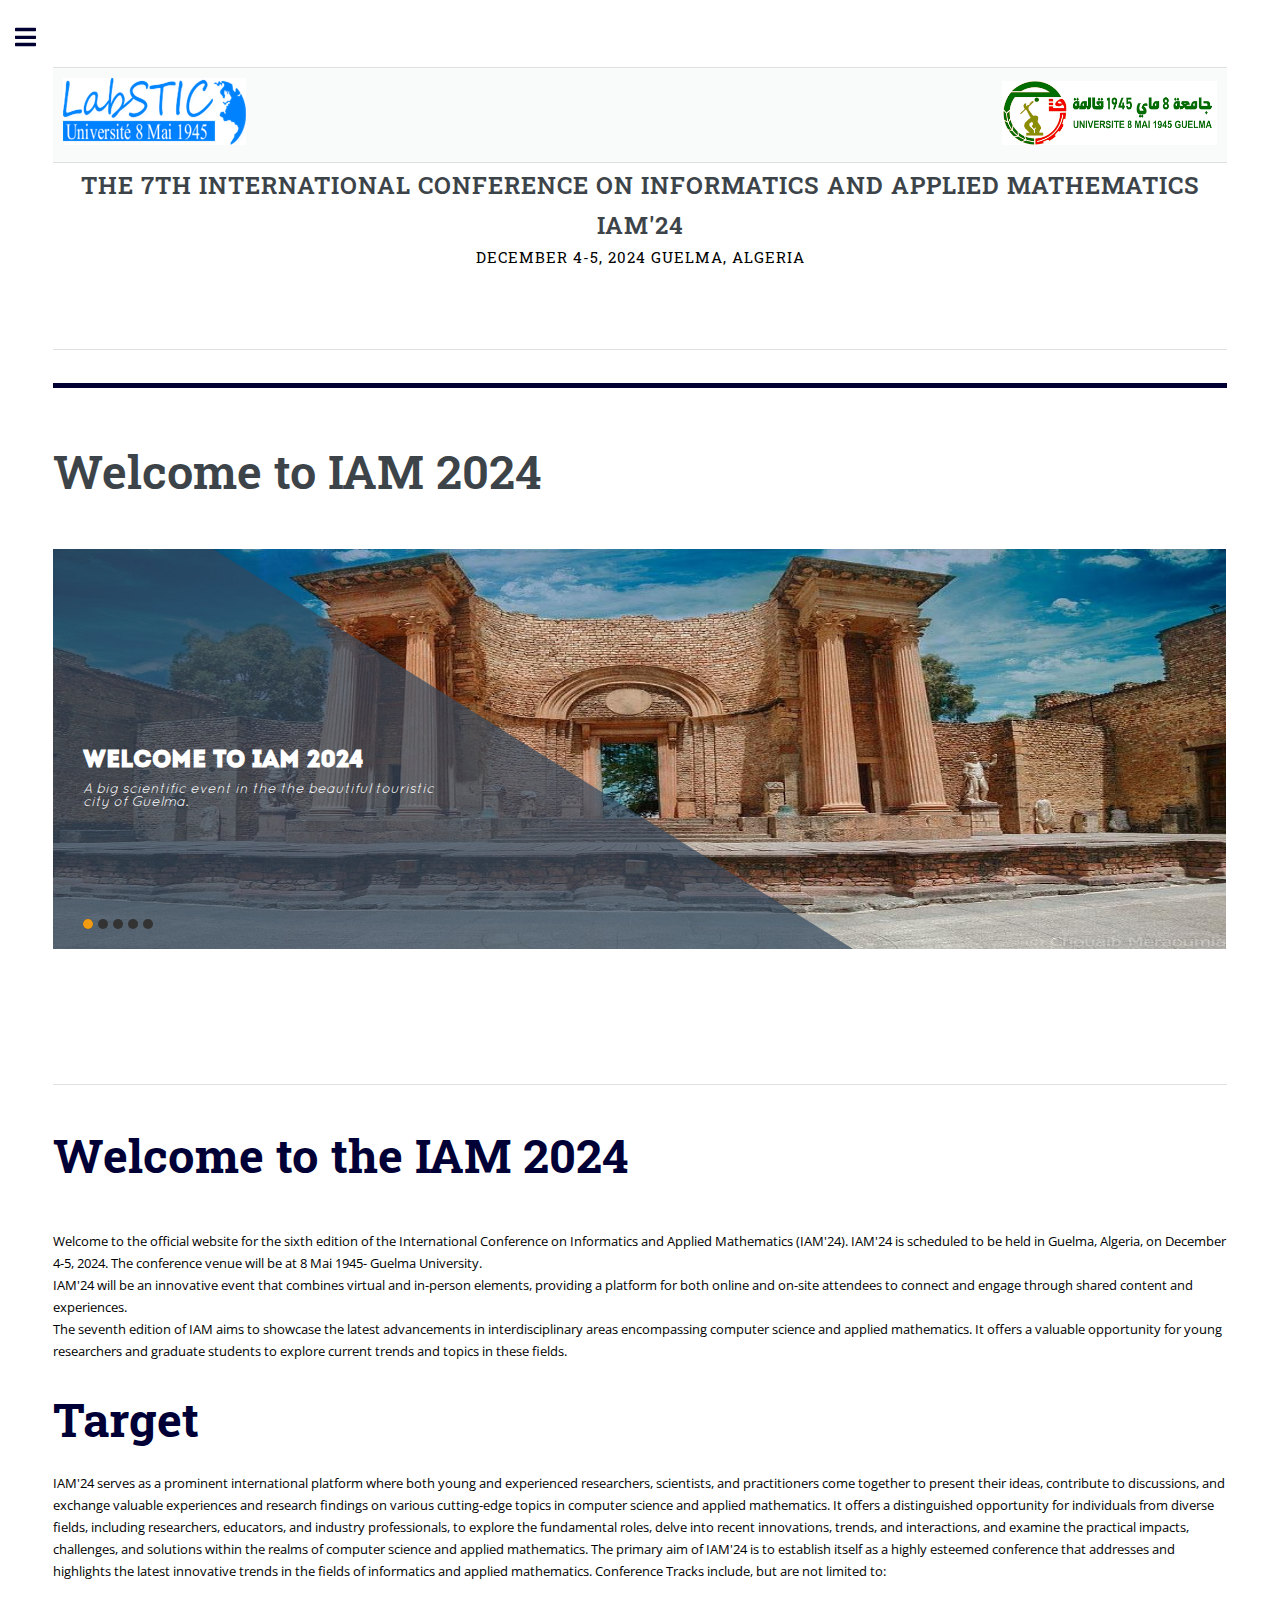
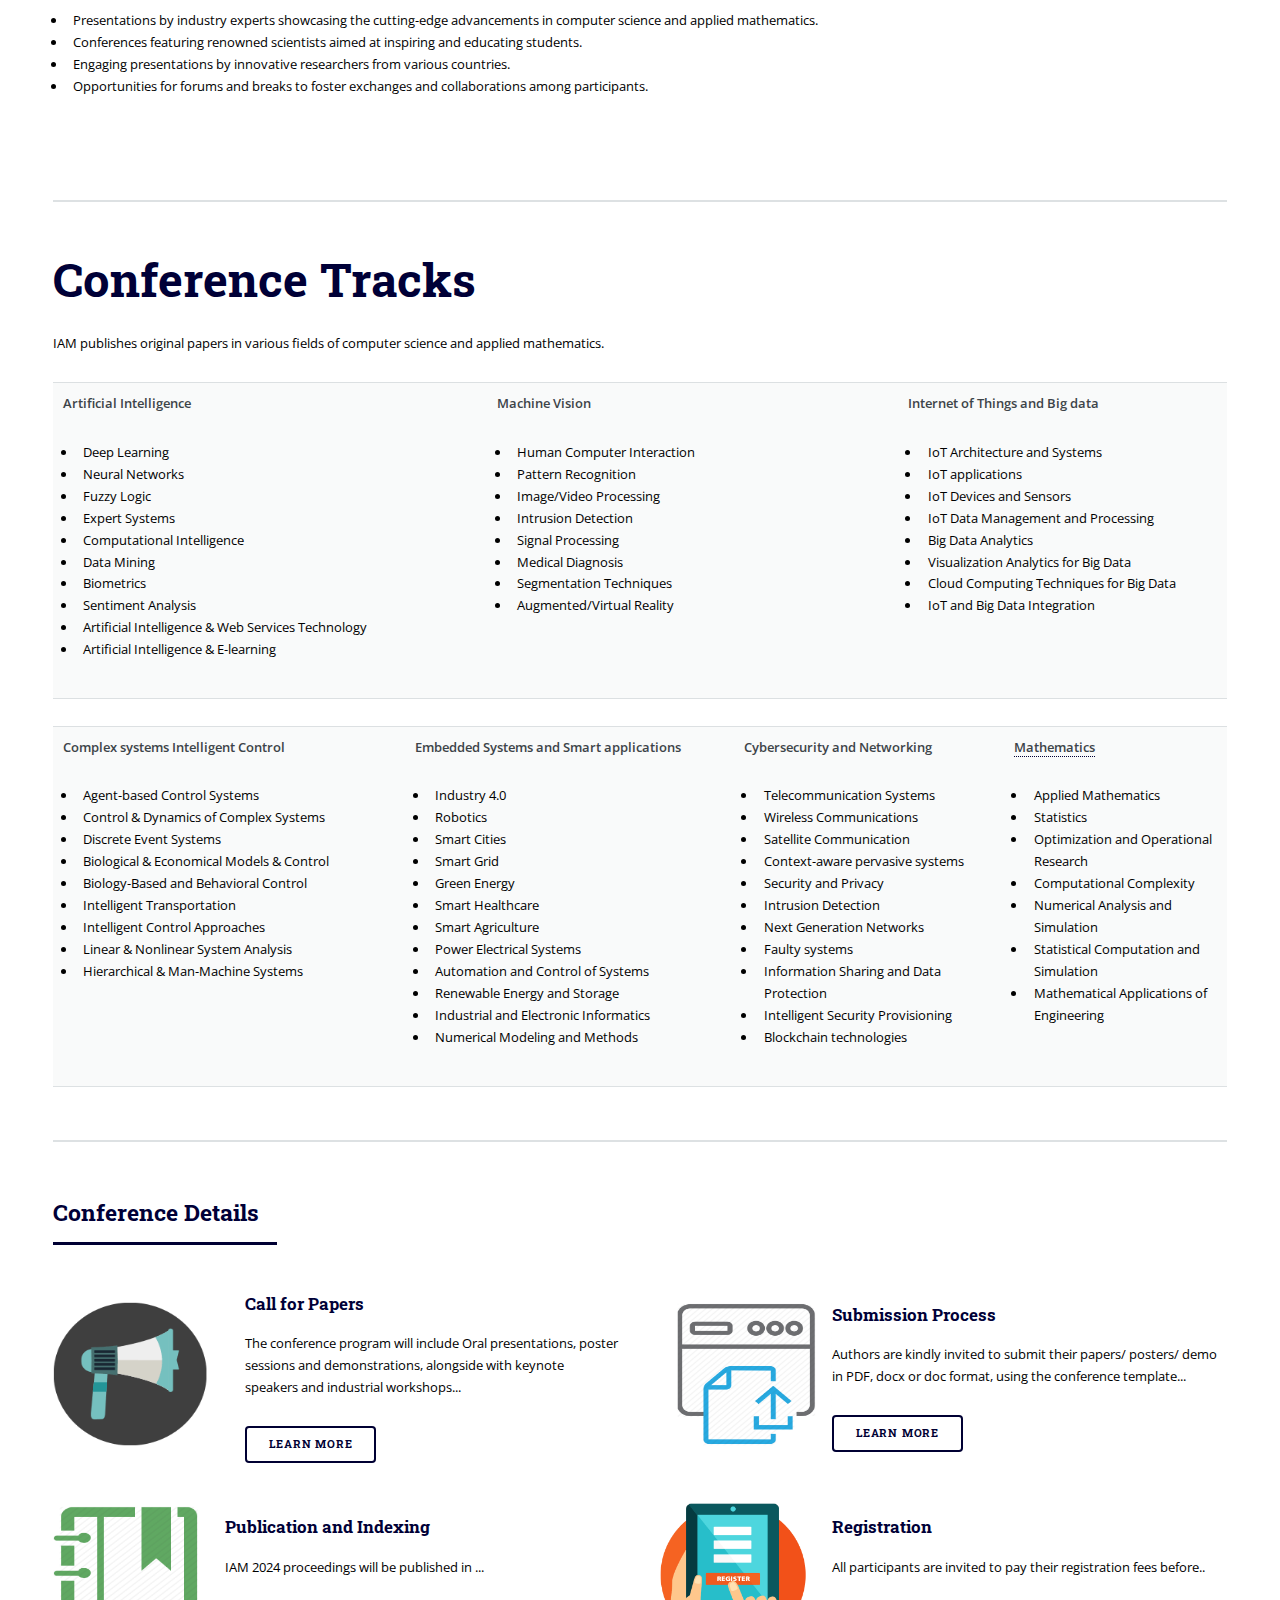
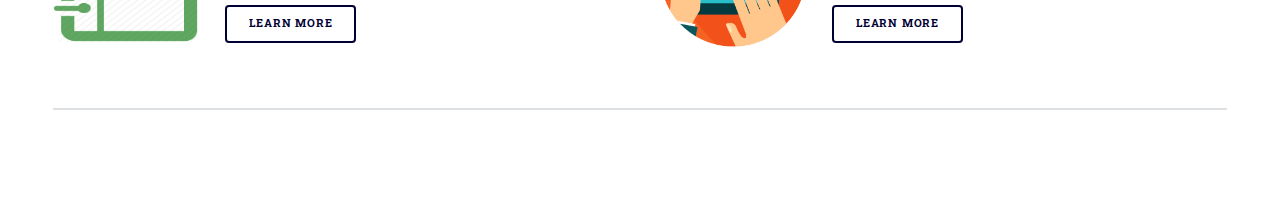
==== commit a0dd8477: "Update dates & Committee" ====
--- a/index.html
+++ b/index.html
@@ -49,7 +49,7 @@
 									    <tr>
 									      <td colspan="3"><div align="center">
 									        <p><a href="index.html" class="logo"><span class="style3"><strong>The 7th International Conference on Informatics and Applied Mathematics IAM'24</strong></span> <br>
-									          November 27-28, 2024  GUELMA, ALGERIA </a></p>
+									          December 4-5, 2024  GUELMA, ALGERIA </a></p>
 									        <p style="color: #FF000F"></p>
 								          </div>
 								          <p>&nbsp;</p></td>
@@ -74,7 +74,7 @@
 											<h1>Welcome to the IAM 2024</h1>		</header>
 										<br>
 										
-                                        <p>Welcome to the official website for the sixth edition of  the International Conference on Informatics and Applied Mathematics (IAM'24).  IAM'24 is scheduled to be held in Guelma, Algeria, on November 13-14, 2024. The  conference venue will be at 8 Mai 1945- Guelma University.<br>
+                                        <p>Welcome to the official website for the sixth edition of  the International Conference on Informatics and Applied Mathematics (IAM'24).  IAM'24 is scheduled to be held in Guelma, Algeria, on December 4-5, 2024. The  conference venue will be at 8 Mai 1945- Guelma University.<br>
                                           IAM'24 will be an innovative event that combines virtual  and in-person elements, providing a platform for both online and on-site  attendees to connect and engage through shared content and experiences.<br>
                                           The seventh edition of IAM aims to showcase the latest  advancements in interdisciplinary areas encompassing computer science and  applied mathematics. It offers a valuable opportunity for young researchers and  graduate students to explore current trends and topics in these fields.</p>
                                         <h1>Target</h1>
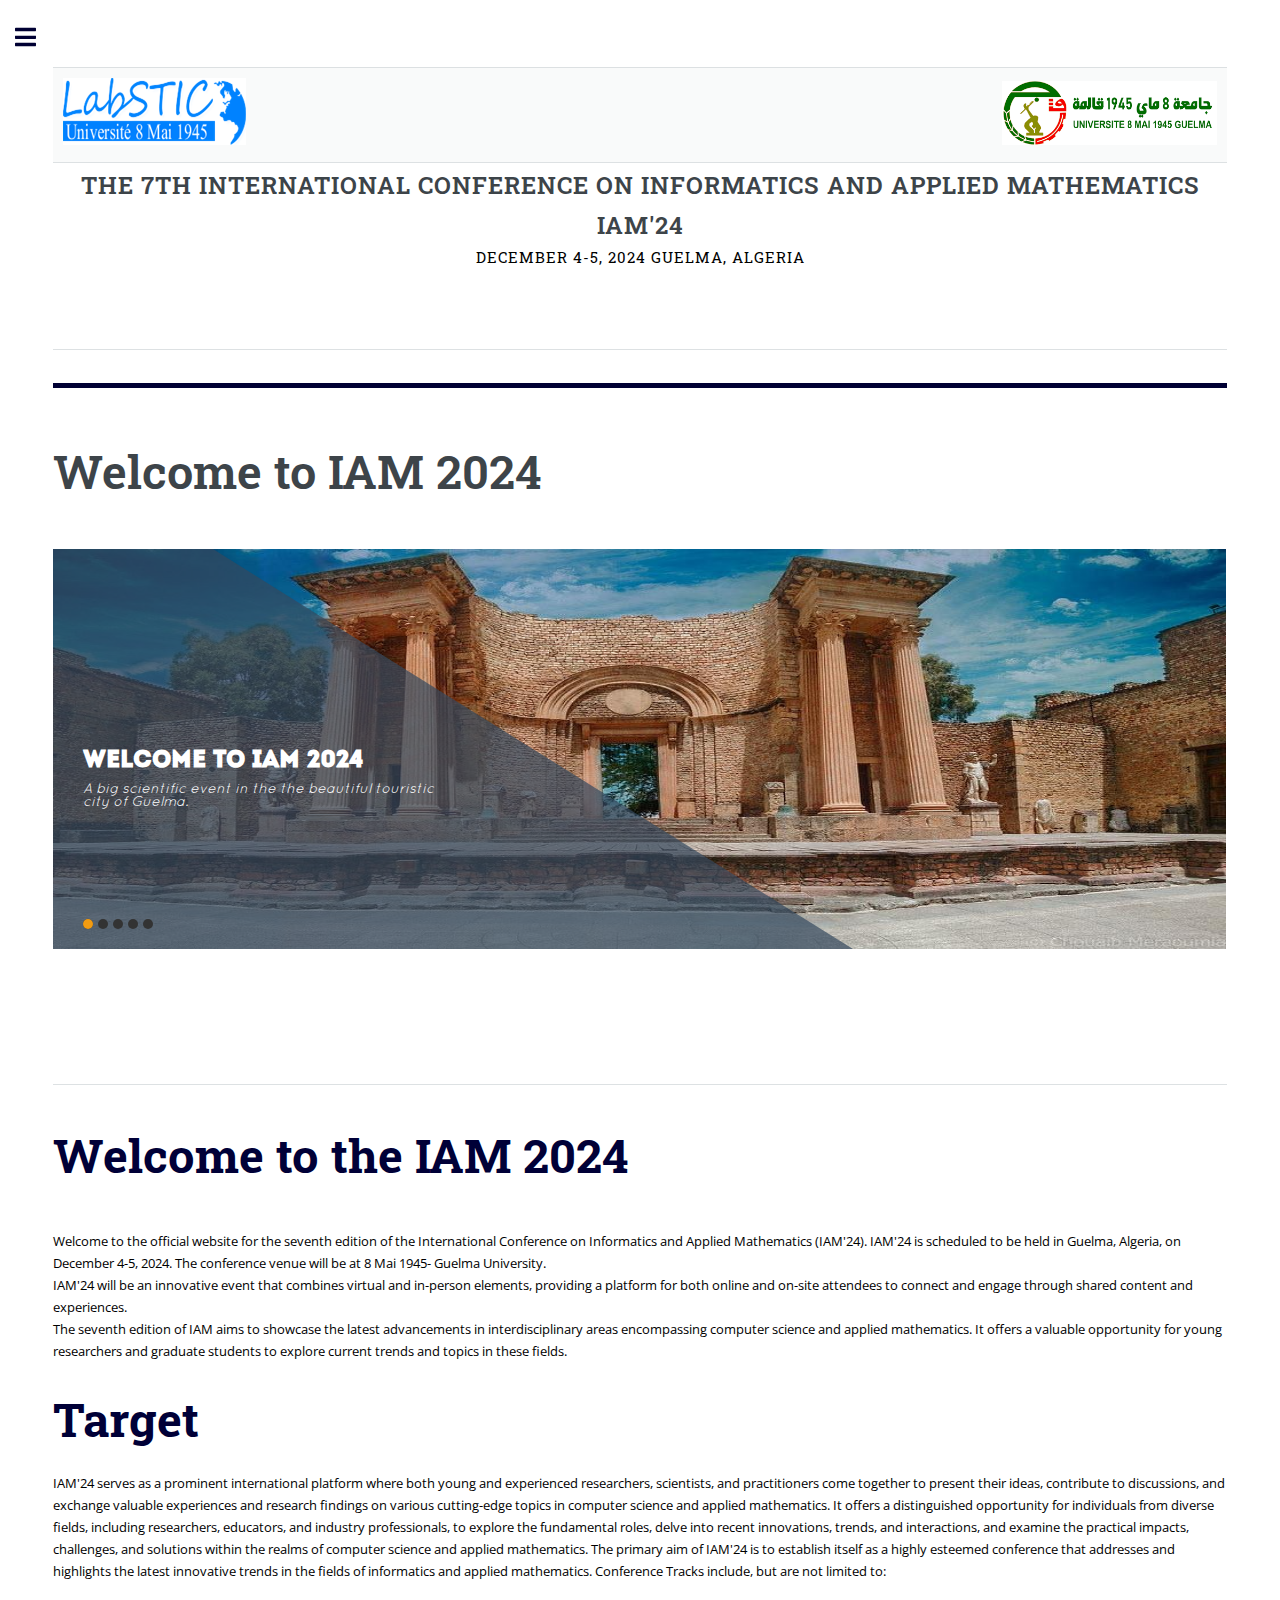
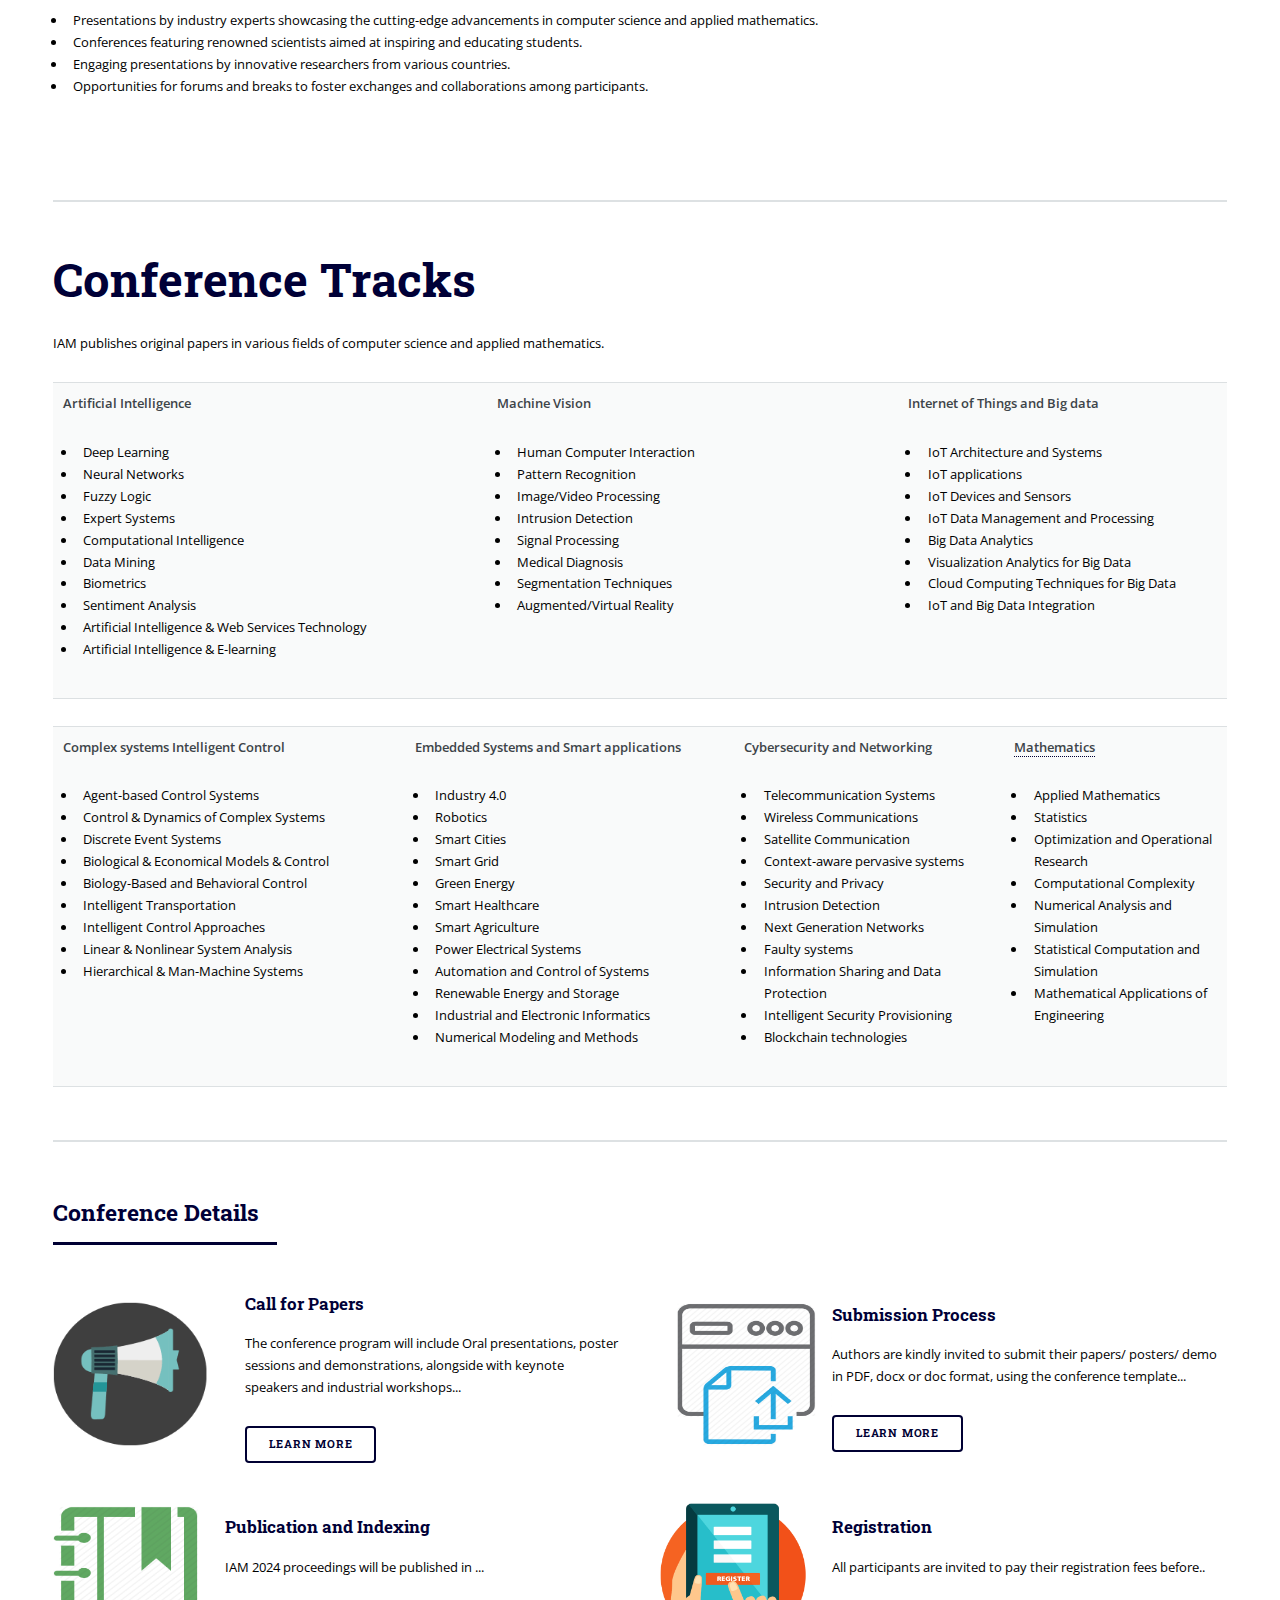
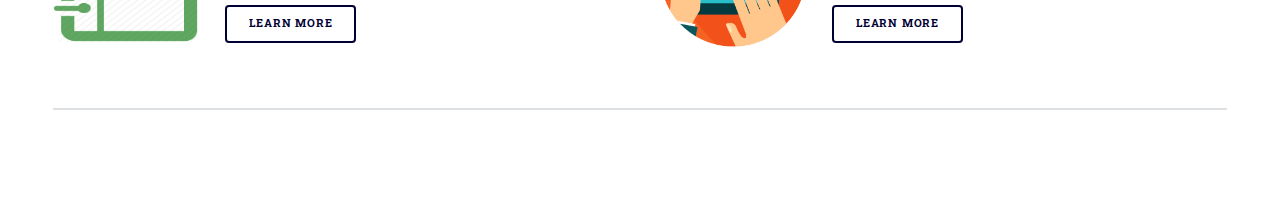
==== commit 65f534fe: "Updating Committees" ====
--- a/index.html
+++ b/index.html
@@ -74,7 +74,7 @@
 											<h1>Welcome to the IAM 2024</h1>		</header>
 										<br>
 										
-                                        <p>Welcome to the official website for the sixth edition of  the International Conference on Informatics and Applied Mathematics (IAM'24).  IAM'24 is scheduled to be held in Guelma, Algeria, on December 4-5, 2024. The  conference venue will be at 8 Mai 1945- Guelma University.<br>
+                                        <p>Welcome to the official website for the seventh edition of  the International Conference on Informatics and Applied Mathematics (IAM'24).  IAM'24 is scheduled to be held in Guelma, Algeria, on December 4-5, 2024. The  conference venue will be at 8 Mai 1945- Guelma University.<br>
                                           IAM'24 will be an innovative event that combines virtual  and in-person elements, providing a platform for both online and on-site  attendees to connect and engage through shared content and experiences.<br>
                                           The seventh edition of IAM aims to showcase the latest  advancements in interdisciplinary areas encompassing computer science and  applied mathematics. It offers a valuable opportunity for young researchers and  graduate students to explore current trends and topics in these fields.</p>
                                         <h1>Target</h1>
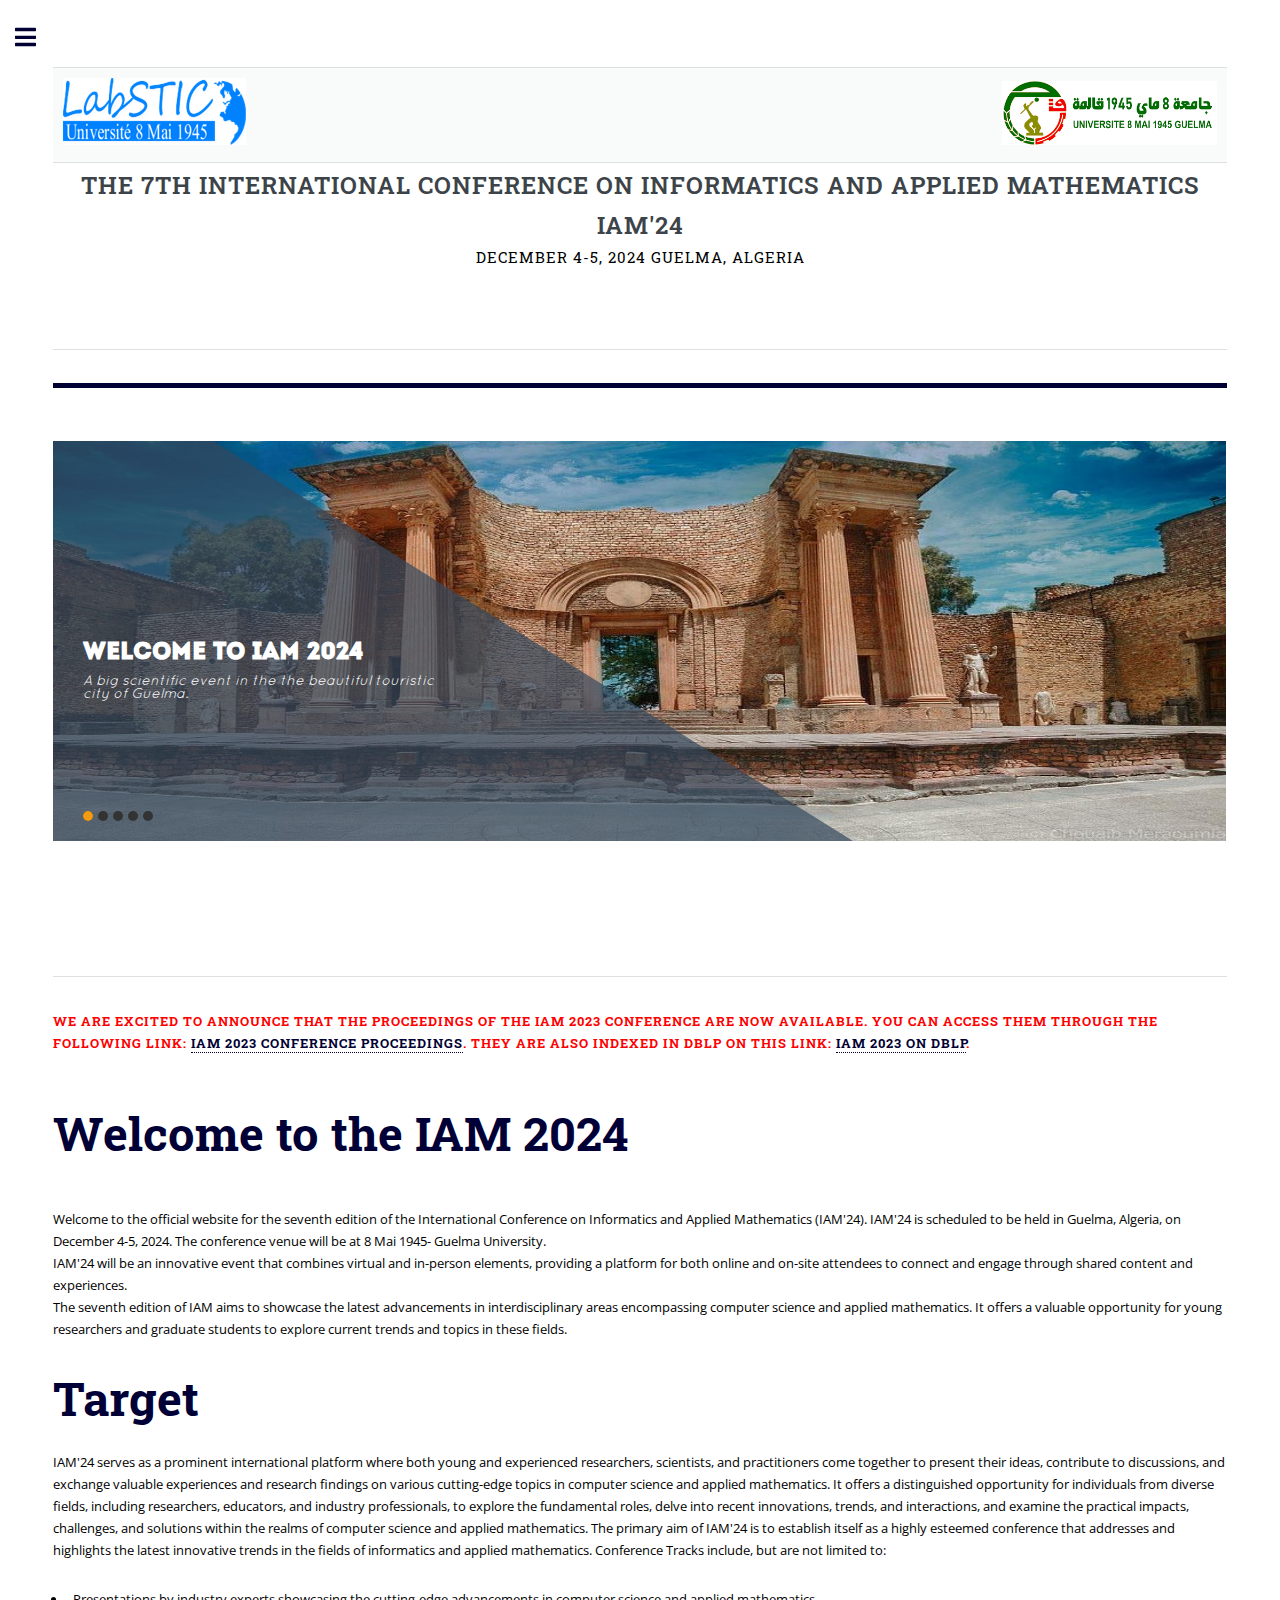
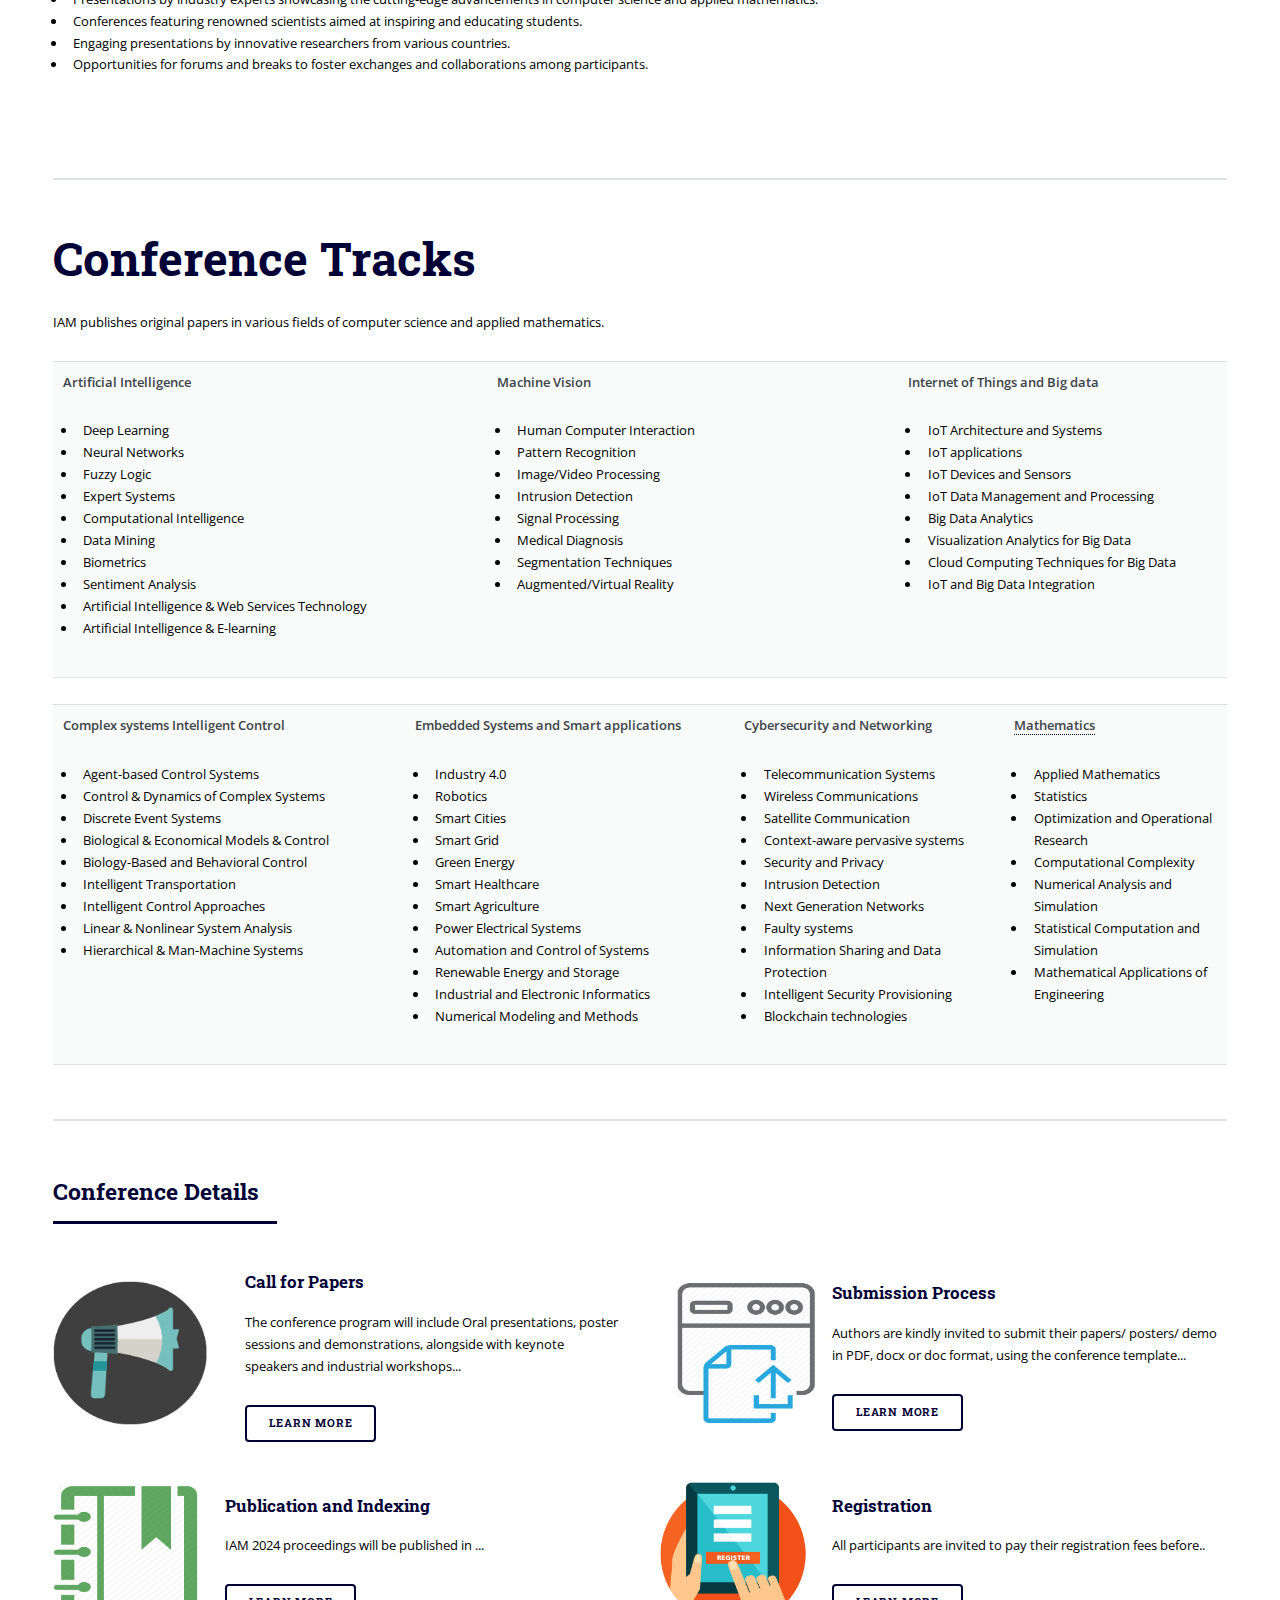
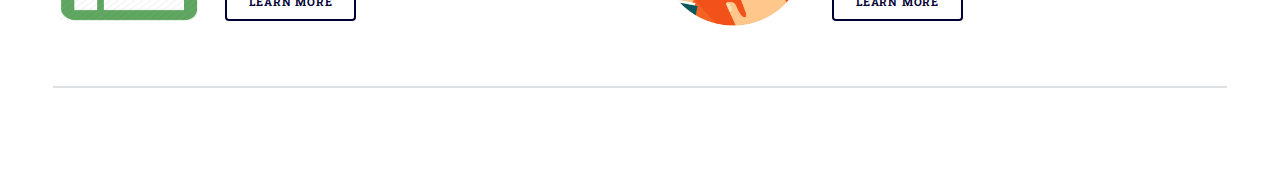
==== commit d7914bad: "Add registration fees" ====
--- a/index.html
+++ b/index.html
@@ -5,308 +5,374 @@
 	Free for personal and commercial use under the CCA 3.0 license (html5up.net/license)
 -->
 <html>
-	<head>
-		<title>IAM 2024</title>
-		<meta charset="utf-8" />
-		<meta name="viewport" content="width=device-width, initial-scale=1, user-scalable=no" />
-		
-		<link rel="stylesheet" href="assets/css/main.css" />
-	    <style type="text/css">
-<!--
-.style3 {
-	font-size: 24px;
-	color: #000000;
-}
-.style4 {
-	color: #000000;
-	font-weight: bold;
-}
--->
-.responsive-image {
-      max-width: 100%;
-      height: auto;
-    }
-        </style>
+
+<head>
+	<title>IAM 2024</title>
+	<meta charset="utf-8" />
+	<meta name="viewport" content="width=device-width, initial-scale=1, user-scalable=no" />
+
+	<link rel="stylesheet" href="assets/css/main.css" />
+	<style type="text/css">
+		<!--
+		.style3 {
+			font-size: 24px;
+			color: #000000;
+		}
+
+		.style4 {
+			color: #000000;
+			font-weight: bold;
+		}
+		-->
+		.responsive-image
+		{
+		max-width:
+		100%;
+		height:
+		auto;
+		}
+	</style>
 </head>
-	<body class="is-preload">
-
-		<!-- Wrapper -->
-			<div id="wrapper">
-
-				<!-- Main -->
-					<div id="main">
-						<div class="inner">
-
-							<!-- Header -->
-								<header id="header" name="header">
+
+<body class="is-preload">
+
+	<!-- Wrapper -->
+	<div id="wrapper">
+
+		<!-- Main -->
+		<div id="main">
+			<div class="inner">
+
+				<!-- Header -->
+				<header id="header" name="header">
+					<div align="center">
+						<table width="100%" border="0">
+							<tr>
+								<td width="20%"><img src="images/labstic.png" class="responsive-image" alt="" /></td>
+								<td width="60%">&nbsp;</td>
+								<td width="20%"><img src="images/univ.png" class="responsive-image" alt="" /></td>
+							</tr>
+							<tr>
+								<td colspan="3">
 									<div align="center">
-									  <table width="100%" border="0">
-									    <tr>
-									      <td width="20%"><img src="images/labstic.png" class="responsive-image"  alt=""/></td>
-									      <td width="60%">&nbsp;</td>
-									      <td width="20%"><img src="images/univ.png" class="responsive-image"  alt=""/></td>
-								        </tr>
-									    <tr>
-									      <td colspan="3"><div align="center">
-									        <p><a href="index.html" class="logo"><span class="style3"><strong>The 7th International Conference on Informatics and Applied Mathematics IAM'24</strong></span> <br>
-									          December 4-5, 2024  GUELMA, ALGERIA </a></p>
-									        <p style="color: #FF000F"></p>
-								          </div>
-								          <p>&nbsp;</p></td>
-								        </tr>
-								      </table>
-									  <p><a href="index.html" class="logo">
-									  </a><a href="index.html" class="logo">
-								      </a>					</span> 			  </p>
-									  </div>
-									
-						  </header>
-							<!-- Banner -->
-						  <section>
-								<header class="main">
-									<h1><strong>Welcome to IAM 2024</strong> </h1>
-								</header>
-							<span class="image main"><iframe src="slider.html" frameborder="0" scrolling="no" seamless="seamless" style="display:block; width:100%; height:55vh;"></iframe></span>
-								<hr class="major" />
+										<p><a href="index.html" class="logo"><span class="style3"><strong>The 7th
+														International Conference on Informatics and Applied Mathematics
+														IAM'24</strong></span> <br>
+												December 4-5, 2024 GUELMA, ALGERIA </a></p>
+										<p style="color: #FF000F"></p>
+									</div>
+									<p>&nbsp;</p>
+								</td>
+							</tr>
+						</table>
+						<p><a href="index.html" class="logo">
+							</a><a href="index.html" class="logo">
+							</a> </span> </p>
+					</div>
+
+				</header>
+				<!-- Banner -->
+				<section>
+					<header class="main">
+
+
+					</header>
+					<span class="image main"><iframe src="slider.html" frameborder="0" scrolling="no"
+							seamless="seamless" style="display:block; width:100%; height:55vh;"></iframe></span>
+					<hr class="major" />
+					<div class="content">
+
+						<header>
+							<!-- Very good news -->
+							<p style="color: red; font-weight: bold;">We are excited to announce that the proceedings of
+								the IAM 2023 conference are now available. You can access them through the following
+								link:
+								<a href="https://ceur-ws.org/Vol-3694/" target="_blank">IAM 2023 Conference
+									Proceedings</a>. They are also indexed in DBLP on this link:
+								<a href="https://dblp.org/db/conf/iam/iam2023.html" target="_blank">IAM 2023 on
+									DBLP</a>.
+							</p>
+							<br>
+							<h1>Welcome to the IAM 2024</h1>
+						</header>
+						<br>
+
+						<p>Welcome to the official website for the seventh edition of the International Conference on
+							Informatics and Applied Mathematics (IAM'24). IAM'24 is scheduled to be held in Guelma,
+							Algeria, on December 4-5, 2024. The conference venue will be at 8 Mai 1945- Guelma
+							University.<br>
+							IAM'24 will be an innovative event that combines virtual and in-person elements, providing a
+							platform for both online and on-site attendees to connect and engage through shared content
+							and experiences.<br>
+							The seventh edition of IAM aims to showcase the latest advancements in interdisciplinary
+							areas encompassing computer science and applied mathematics. It offers a valuable
+							opportunity for young researchers and graduate students to explore current trends and topics
+							in these fields.</p>
+						<h1>Target</h1>
+						<p>IAM'24 serves as a prominent international platform where both young and experienced
+							researchers, scientists, and practitioners come together to present their ideas, contribute
+							to discussions, and exchange valuable experiences and research findings on various
+							cutting-edge topics in computer science and applied mathematics. It offers a distinguished
+							opportunity for individuals from diverse fields, including researchers, educators, and
+							industry professionals, to explore the fundamental roles, delve into recent innovations,
+							trends, and interactions, and examine the practical impacts, challenges, and solutions
+							within the realms of computer science and applied mathematics.
+							The primary aim of IAM'24 is to establish itself as a highly esteemed conference that
+							addresses and highlights the latest innovative trends in the fields of informatics and
+							applied mathematics. Conference Tracks include, but are not limited to:
+						<ul>
+							<li><span dir="LTR"> </span>Presentations by industry experts showcasing the cutting-edge
+								advancements in computer science and applied mathematics.</li>
+							<li><span dir="LTR"> </span>Conferences featuring renowned scientists aimed at inspiring and
+								educating students.</li>
+							<li><span dir="LTR"> </span>Engaging presentations by innovative researchers from various
+								countries.</li>
+							<li><span dir="LTR"> </span>Opportunities for forums and breaks to foster exchanges and
+								collaborations among participants.</li>
+						</ul>
+						<p>&nbsp;</p>
+
+
+					</div>
+
+
+				</section>
+
+
+				<section id="banner">
+					<hr class="major" />
+					<div class="content">
+						<header>
+							<h1>Conference Tracks</h1>
+
+						</header>
+						<p>IAM publishes original papers in various fields of computer science and applied mathematics.
+						</p>
+						<table width="81%" border="0">
+							<tr>
+								<td width="37%">
+									<p><strong>Artificial Intelligence</strong></p>
+									<ul type="disc">
+										<li>Deep Learning</li>
+										<li>Neural Networks</li>
+										<li>Fuzzy Logic</li>
+										<li>Expert Systems</li>
+										<li>Computational Intelligence</li>
+										<li>Data Mining</li>
+										<li>Biometrics</li>
+										<li>Sentiment Analysis</li>
+										<li>Artificial Intelligence & Web Services Technology </li>
+										<li>Artificial Intelligence & E-learning </li>
+									</ul>
+								</td>
+								<td width="35%">
+									<p><strong>Machine Vision</strong></p>
+									<ul type="disc">
+										<li>Human Computer Interaction</li>
+										<li>Pattern Recognition</li>
+										<li>Image/Video Processing</li>
+										<li>Intrusion Detection</li>
+										<li>Signal Processing</li>
+										<li>Medical Diagnosis</li>
+										<li>Segmentation Techniques</li>
+										<li>Augmented/Virtual Reality</li>
+									</ul>
+								</td>
+								<td width="28%">
+									<p><strong>Internet of Things and Big data</strong></p>
+									<ul type="disc">
+										<li>IoT Architecture and Systems</li>
+										<li>IoT applications </li>
+										<li>IoT Devices and Sensors</li>
+										<li>IoT Data Management and Processing</li>
+										<li>Big Data Analytics</li>
+										<li><span dir="LTR"> </span>Visualization Analytics for Big Data</li>
+										<li><span dir="LTR"> </span>Cloud Computing Techniques for Big Data</li>
+										<li>IoT and Big Data Integration</li>
+									</ul>
+								</td>
+							</tr>
+						</table>
+						<table width="100%" border="0">
+							<tr>
+								<td width="30%">
+									<p><strong>Complex systems</strong><strong> Intelligent Control  </strong>&nbsp;</p>
+									<ul type="disc">
+										<li>Agent-based Control Systems</li>
+										<li>Control &amp; Dynamics of Complex Systems</li>
+										<li>Discrete Event Systems</li>
+										<li>Biological &amp; Economical Models &amp; Control</li>
+										<li>Biology-Based and Behavioral Control</li>
+										<li>Intelligent Transportation</li>
+										<li>Intelligent Control Approaches </li>
+										<li>Linear &amp; Nonlinear System Analysis</li>
+										<li>Hierarchical &amp; Man-Machine Systems</li>
+									</ul>
+								</td>
+								<td width="28%">
+									<p><strong>Embedded Systems and Smart applications</strong></p>
+									<ul type="disc">
+										<li>Industry 4.0</li>
+										<li>Robotics</li>
+										<li>Smart Cities</li>
+										<li>Smart Grid</li>
+										<li>Green Energy</li>
+										<li>Smart Healthcare</li>
+										<li>Smart Agriculture </li>
+										<li>Power Electrical Systems</li>
+										<li><span dir="LTR"> </span>Automation and Control of Systems</li>
+										<li><span dir="LTR"> </span>Renewable Energy and Storage</li>
+										<li><span dir="LTR"> </span>Industrial and Electronic Informatics </li>
+										<li>Numerical Modeling and Methods</li>
+									</ul>
+								</td>
+								<td width="23%">
+									<p><strong>Cybersecurity and Networking</strong></p>
+									<ul type="disc">
+										<li>Telecommunication Systems</li>
+										<li>Wireless Communications </li>
+										<li>Satellite Communication </li>
+										<li>Context-aware pervasive systems</li>
+										<li>Security and Privacy</li>
+										<li>Intrusion Detection</li>
+										<li>Next Generation Networks </li>
+										<li>Faulty systems</li>
+										<li>Information Sharing and Data Protection</li>
+										<li>Intelligent Security Provisioning</li>
+										<li>Blockchain technologies</li>
+									</ul>
+								</td>
+								<td width="19%">
+									<p><a name="_Hlk160955831"><strong>Mathematics</strong></a></p>
+									<ul type="disc">
+										<li>Applied Mathematics</li>
+										<li>Statistics</li>
+										<li>Optimization and Operational Research</li>
+										<li>Computational Complexity</li>
+										<li>Numerical Analysis and Simulation</li>
+										<li>Statistical Computation and Simulation</li>
+										<li>Mathematical Applications of Engineering</li>
+									</ul>
+								</td>
+							</tr>
+						</table>
+
+					</div>
+				</section>
+
+				<!-- Section -->
+				<section>
+					<header class="major">
+						<h2>Conference Details</h2>
+					</header>
+					<div class="features">
+						<article>
+							<span> <img src="images/cfp.png" width="192" height="144" /></span>
 							<div class="content">
-
-									<header>
-											<h1>Welcome to the IAM 2024</h1>		</header>
-										<br>
-										
-                                        <p>Welcome to the official website for the seventh edition of  the International Conference on Informatics and Applied Mathematics (IAM'24).  IAM'24 is scheduled to be held in Guelma, Algeria, on December 4-5, 2024. The  conference venue will be at 8 Mai 1945- Guelma University.<br>
-                                          IAM'24 will be an innovative event that combines virtual  and in-person elements, providing a platform for both online and on-site  attendees to connect and engage through shared content and experiences.<br>
-                                          The seventh edition of IAM aims to showcase the latest  advancements in interdisciplinary areas encompassing computer science and  applied mathematics. It offers a valuable opportunity for young researchers and  graduate students to explore current trends and topics in these fields.</p>
-                                        <h1>Target</h1>
-                                        <p>IAM'24 serves as a prominent international platform where both young and experienced researchers, scientists, and practitioners come together to present their ideas, contribute to discussions, and exchange valuable experiences and research findings on various cutting-edge topics in computer science and applied mathematics. It offers a distinguished opportunity for individuals from diverse fields, including researchers, educators, and industry professionals, to explore the fundamental roles, delve into recent innovations, trends, and interactions, and examine the practical impacts, challenges, and solutions within the realms of computer science and applied mathematics.
-The primary aim of IAM'24 is to establish itself as a highly esteemed conference that addresses and highlights the latest innovative trends in the fields of informatics and applied mathematics. Conference Tracks include, but are not limited to:
- <ul>
-                                          <li><span dir="LTR"> </span>Presentations by industry experts  showcasing the cutting-edge advancements in computer science and applied  mathematics.</li>
-                                          <li><span dir="LTR"> </span>Conferences featuring renowned  scientists aimed at inspiring and educating students.</li>
-                                          <li><span dir="LTR"> </span>Engaging presentations by innovative  researchers from various countries.</li>
-                                          <li><span dir="LTR"> </span>Opportunities for forums and breaks to  foster exchanges and collaborations among participants.</li>
-                                        </ul>
-                                        <p>&nbsp;</p>
-								
-								
+								<h3>Call for Papers</h3>
+								<p>The conference program will include Oral presentations, poster sessions and
+									demonstrations, alongside with keynote speakers and industrial workshops...</p> <a
+									href="cfp.html" class="button big">Learn More</a>
 							</div>
-								
-								
-	</section>
-								
-								
-						 <section id="banner">
-						  <hr class="major" />
-						   <div class="content">
-										<header>
-											<h1>Conference Tracks</h1>
-											
-										</header>
-										<p>IAM publishes original papers in various fields of computer science and applied mathematics.</p>
-										<table width="81%" border="0">
-                                          <tr>
-                                            <td width="37%"><p><strong>Artificial  Intelligence</strong></p>
-                                              <ul type="disc">
-                                                <li>Deep Learning</li>
-                                                <li>Neural Networks</li>
-                                                <li>Fuzzy Logic</li>
-                                                <li>Expert Systems</li>
-                                                <li>Computational Intelligence</li>
-                                                <li>Data Mining</li>
-                                                <li>Biometrics</li>
-                                                <li>Sentiment Analysis</li>
-                                                <li>Artificial Intelligence & Web Services Technology </li>
-                                                <li>Artificial Intelligence & E-learning </li>
-                                            </ul></td>
-                                            <td width="35%"><p><strong>Machine  Vision</strong></p>
-                                              <ul type="disc">
-                                                <li>Human Computer Interaction</li>
-                                                <li>Pattern Recognition</li>
-                                                <li>Image/Video Processing</li>
-                                                <li>Intrusion Detection</li>
-                                                <li>Signal Processing</li>
-                                                <li>Medical Diagnosis</li>
-                                                <li>Segmentation Techniques</li>
-                                                <li>Augmented/Virtual Reality</li>
-                                            </ul></td>
-                                            <td width="28%"><p><strong>Internet of  Things and Big data</strong></p>
-                                              <ul type="disc">
-                                                <li>IoT Architecture       and Systems</li>
-                                                <li>IoT       applications </li>
-                                                <li>IoT       Devices and Sensors</li>
-                                                <li>IoT       Data Management and Processing</li>
-                                                <li>Big       Data Analytics</li>
-                                                <li><span dir="LTR"> </span>Visualization Analytics for Big Data</li>
-                                                <li><span dir="LTR"> </span>Cloud Computing Techniques for Big Data</li>
-                                                <li>IoT and Big Data Integration</li>
-                                            </ul></td>
-                                          </tr>
-                                        </table>
-										<table width="100%" border="0">
-                                          <tr>
-                                            <td width="30%"><p><strong>Complex  systems</strong><strong> Intelligent Control  </strong>&nbsp;</p>
-                                              <ul type="disc">
-                                                <li>Agent-based       Control Systems</li>
-                                                <li>Control       &amp; Dynamics of Complex Systems</li>
-                                                <li>Discrete       Event Systems</li>
-                                                <li>Biological       &amp; Economical Models &amp; Control</li>
-                                                <li>Biology-Based       and Behavioral Control</li>
-                                                <li>Intelligent       Transportation</li>
-                                                <li>Intelligent       Control Approaches </li>
-                                                <li>Linear       &amp; Nonlinear System Analysis</li>
-                                                <li>Hierarchical       &amp; Man-Machine Systems</li>
-                                            </ul></td>
-                                            <td width="28%"><p><strong>Embedded Systems and Smart applications</strong></p>
-                                              <ul type="disc">
-                                                <li>Industry       4.0</li>
-                                                <li>Robotics</li>
-                                                <li>Smart       Cities</li>
-                                                <li>Smart       Grid</li>
-                                                <li>Green       Energy</li>
-                                                <li>Smart       Healthcare</li>
-                                                <li>Smart       Agriculture </li>
-                                                <li>Power       Electrical Systems</li>
-                                                <li><span dir="LTR"> </span>Automation  and Control of Systems</li>
-                                                <li><span dir="LTR"> </span>Renewable Energy and Storage</li>
-                                                <li><span dir="LTR"> </span>Industrial and Electronic Informatics </li>
-                                                <li>Numerical Modeling and Methods</li>
-                                            </ul></td>
-                                            <td width="23%"><p><strong>Cybersecurity and Networking</strong></p>
-                                              <ul type="disc">
-                                                <li>Telecommunication       Systems</li>
-                                                <li>Wireless Communications </li>
-                                                <li>Satellite Communication </li>
-                                                <li>Context-aware       pervasive systems</li>
-                                                <li>Security       and Privacy</li>
-                                                <li>Intrusion       Detection</li>
-                                                <li>Next       Generation Networks </li>
-                                                <li>Faulty       systems</li>
-                                                <li>Information       Sharing and Data Protection</li>
-                                                <li>Intelligent       Security Provisioning</li>
-                                                <li>Blockchain       technologies</li>
-                                            </ul></td>
-                                            <td width="19%"><p><a name="_Hlk160955831"><strong>Mathematics</strong></a></p>
-                                              <ul type="disc">
-                                                <li>Applied Mathematics</li>
-                                                <li>Statistics</li>
-                                                <li>Optimization and Operational Research</li>
-                                                <li>Computational Complexity</li>
-                                                <li>Numerical Analysis and Simulation</li>
-                                                <li>Statistical Computation and Simulation</li>
-                                                <li>Mathematical Applications of Engineering</li>
-                                            </ul></td>
-                                          </tr>
-                                        </table>
-										
-                           </div>
-						 </section>
-							
-							<!-- Section -->
-								<section>
-									<header class="major">
-										<h2>Conference Details</h2>
-									</header>
-									<div class="features">
-										<article>
-											<span> <img src="images/cfp.png" width="192" height="144" /></span>
-											<div class="content">
-												<h3>Call for Papers</h3>
-												<p>The conference program will include Oral presentations, poster sessions and demonstrations, alongside with keynote speakers and industrial workshops...</p> <a href="cfp.html" class="button big">Learn More</a>
-											</div>
-									  </article>
-										<article>
-											<span> <img src="images/as.png" width="172" height="144"  /></span>
-											<div class="content">
-												<h3>Submission Process</h3>
-												<p>Authors are kindly invited to submit their papers/ posters/ demo in PDF, docx or doc format, using the conference template...</p><a href="cfp.html#sub" class="button big">Learn More</a>
-											</div>
-									  </article>
-										<article>
-											<span> <img src="images/pub.png" width="172" height="144"  /></span>
-											<div class="content">
-												<h3>Publication and Indexing</h3>
-												<p>IAM 2024 proceedings will be published in ...</p>
-												<a href="pub.html" class="button big">Learn More</a>
-											</div>
-										</article>
-										<article>
-											<span> <img src="images/reg.png" width="172" height="144"  /></span>
-											<div class="content">
-												<h3>Registration</h3>
-												<p>All participants are invited to pay their registration fees before..</p><a href="reg.html" class="button big">Learn More</a>
-											</div>
-										</article>
-									</div>
-								</section>
-
-							<!-- Section -->
-								<section>
-								  <div class="posts"></div>
-						  </section>
-
-						</div>
+						</article>
+						<article>
+							<span> <img src="images/as.png" width="172" height="144" /></span>
+							<div class="content">
+								<h3>Submission Process</h3>
+								<p>Authors are kindly invited to submit their papers/ posters/ demo in PDF, docx or doc
+									format, using the conference template...</p><a href="cfp.html#sub"
+									class="button big">Learn More</a>
+							</div>
+						</article>
+						<article>
+							<span> <img src="images/pub.png" width="172" height="144" /></span>
+							<div class="content">
+								<h3>Publication and Indexing</h3>
+								<p>IAM 2024 proceedings will be published in ...</p>
+								<a href="pub.html" class="button big">Learn More</a>
+							</div>
+						</article>
+						<article>
+							<span> <img src="images/reg.png" width="172" height="144" /></span>
+							<div class="content">
+								<h3>Registration</h3>
+								<p>All participants are invited to pay their registration fees before..</p><a
+									href="reg.html" class="button big">Learn More</a>
+							</div>
+						</article>
 					</div>
-
-				<!-- Sidebar -->
-					<div id="sidebar">
-						<div class="inner">
-
-							<!-- Search -->
-								<section ><span class="image main"><a href="index.html"><img src="images/logo2.png" border="0" ></a></span></section>
-
-							<!-- Menu -->
-								<nav id="menu">
-									<header class="major">
-										<h2>Menu</h2>
-									</header>
-									<ul>
-										<li><a href="index.html">Home</a></li>
-										<li><a href="cfp.html">Call for Papers</a></li>
-										<li><a href="dates.html">Important Dates</a></li>
-										<li><a href="pub.html">Publication and Indexing</a></li>
-										<li>
-											<span class="opener">Conference Team</span>
-											<ul>
-												<li><a href="team.html#hc">Honorary Chair</a></li>
-												<li><a href="team.html#cc">Conference Chair</a></li>
-												<li><a href="team.html#occ">Organizing Committee Chair</a></li>
-												<li><a href="team.html#ocm">Organizing Committee Members</a></li>
-												<li><a href="team.html#tpc">Technical Program Committee</a></li>
-											</ul>
-									  </li>
-										
-										
-										<li><a href="speak.html">Invited Speakers</a></li>
-										<li><a href="venue.html">Conference Venue</a></li>
-										<li><a href="activities.html">Social Activities</a></li>
-									</ul>
-								</nav>
-
-							
-							<!-- Section -->
-								<section>
-									<header class="major">
-										<h2>Get in touch</h2>
-									</header>
-									<p>Thank you for your interest in the IAM Conference. Please feel free to send your queries via </p>
-									<ul class="contact">
-										<li class="icon solid fa-envelope"><a href="mailto:iamconferenceguelma@gmail.com">
-											iamconferenceguelma@gmail.com</a></li>
-										<li class="icon solid fa-home">LabSTIC Laboratory, University of Guelma, BP 401 GUELMA 24000, Algeria</li>
-									</ul>
-								</section>
-
-					  </div>
-					</div>
+				</section>
+
+				<!-- Section -->
+				<section>
+					<div class="posts"></div>
+				</section>
 
 			</div>
-
-		<!-- Scripts -->
-			<script src="assets/js/jquery.min.js"></script>
-			<script src="assets/js/browser.min.js"></script>
-			<script src="assets/js/breakpoints.min.js"></script>
-			<script src="assets/js/util.js"></script>
-			<script src="assets/js/main.js"></script>
-
-	</body>
+		</div>
+
+		<!-- Sidebar -->
+		<div id="sidebar">
+			<div class="inner">
+
+				<!-- Search -->
+				<section><span class="image main"><a href="index.html"><img src="images/logo2.png"
+								border="0"></a></span></section>
+
+				<!-- Menu -->
+				<nav id="menu">
+					<header class="major">
+						<h2>Menu</h2>
+					</header>
+					<ul>
+						<li><a href="index.html">Home</a></li>
+						<li><a href="cfp.html">Call for Papers</a></li>
+						<li><a href="dates.html">Important Dates</a></li>
+						<li><a href="pub.html">Publication and Indexing</a></li>
+						<li>
+							<span class="opener">Conference Team</span>
+							<ul>
+								<li><a href="team.html#hc">Honorary Chair</a></li>
+								<li><a href="team.html#cc">Conference Chair</a></li>
+								<li><a href="team.html#occ">Organizing Committee Chair</a></li>
+								<li><a href="team.html#ocm">Organizing Committee Members</a></li>
+								<li><a href="team.html#tpc">Technical Program Committee</a></li>
+							</ul>
+						</li>
+						<li><a href="reg.html">Registration Fee</a></li>
+						<li><a href="speak.html">Invited Speakers</a></li>
+						<li><a href="venue.html">Conference Venue</a></li>
+						<li><a href="activities.html">Social Activities</a></li>
+					</ul>
+				</nav>
+
+
+				<!-- Section -->
+				<section>
+					<header class="major">
+						<h2>Get in touch</h2>
+					</header>
+					<p>Thank you for your interest in the IAM Conference. Please feel free to send your queries via </p>
+					<ul class="contact">
+						<li class="icon solid fa-envelope"><a href="mailto:iamconferenceguelma@gmail.com">
+								iamconferenceguelma@gmail.com</a></li>
+						<li class="icon solid fa-home">LabSTIC Laboratory, University of Guelma, BP 401 GUELMA 24000,
+							Algeria</li>
+					</ul>
+				</section>
+
+			</div>
+		</div>
+
+	</div>
+
+	<!-- Scripts -->
+	<script src="assets/js/jquery.min.js"></script>
+	<script src="assets/js/browser.min.js"></script>
+	<script src="assets/js/breakpoints.min.js"></script>
+	<script src="assets/js/util.js"></script>
+	<script src="assets/js/main.js"></script>
+
+</body>
+
 </html>